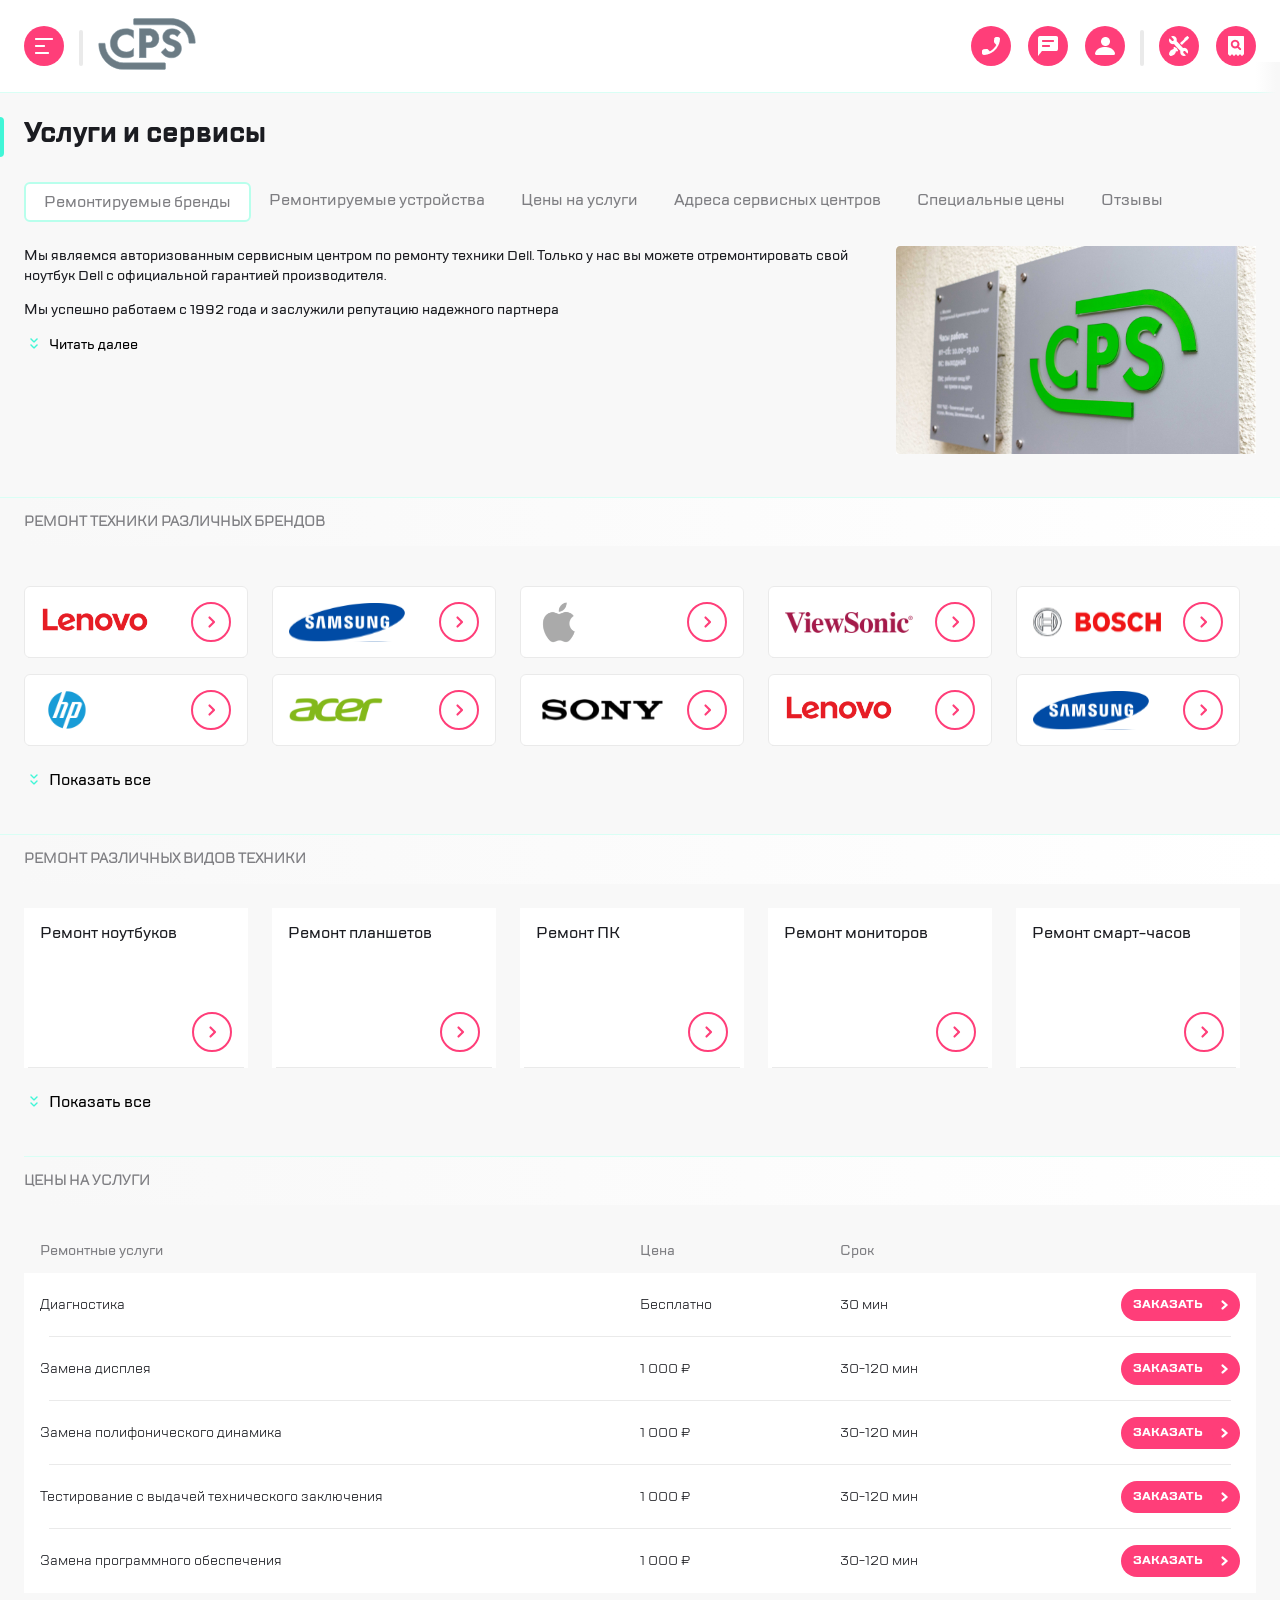
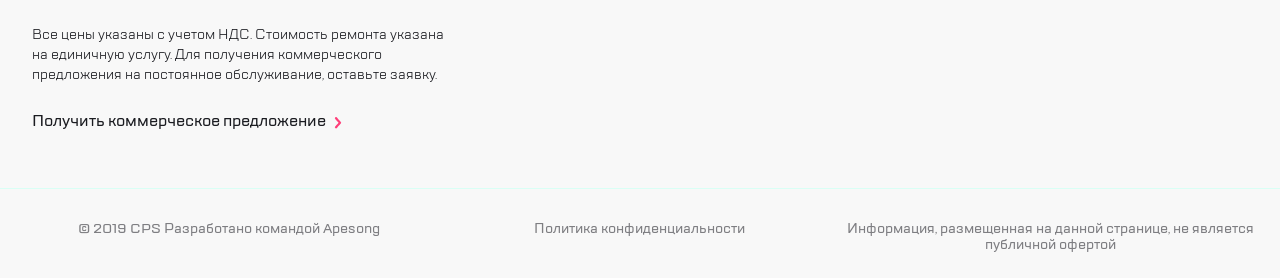
==== index.html @ 80b4864e "Add files via upload" ====
<!DOCTYPE html><html lang="ru"><head><meta charset="UTF-8"><meta http-equiv="X-UA-Compatible" content="IE=edge"><meta name="viewport" content="width=device-width,initial-scale=1"><title>Document</title><script defer="defer" src="./js/489.890ad4d333d0e3aa5c46.js"></script><script defer="defer" src="./js/main.42d9c11411fa519ab8d7.js"></script><link href="./css/main.f2236b8a2f0b3900a2f5.css" rel="stylesheet"></head><body class="body"><div class="body__container container"><div class="container__inner"><header class="body__header header"><div class="header__menu menu"><div class="menu__menu-logo"><div class="menu__menu-burger"><button class="menu__burger-btn burger-btn"></button></div><div class="menu__logo logo"><img class="logo__img" src="img/logo.8988ae4be0a7f98a8573.svg" alt="логотип"></div></div><div class="menu__menu-buttons menu-buttons"><div class="menu-buttons__list buttons-list"><button class="buttons-list__btn btn__call" type="button"><img src="img/icon_tel.ba70555e52604c4cbb44.png" alt="кнопка позвонить" class="buttons-list__img"></button> <button class="buttons-list__btn btn__message" type="button"><img src="img/icon_chat.4b0c157c2b128580822a.png" alt="кнопка написать" class="buttons-list__img"></button> <button class="buttons-list__btn" type="button"><img src="img/icon_profile.da5fbfb88e8b075bd3d4.png" alt="кнопка профиль" class="buttons-list__img"></button></div><ul class="menu-buttons__list-main buttons-list"><li class="buttons-list__item"><label class="buttons-list__wrapper"><span class="buttons-list__descr">Оставить заявку</span> <a class="buttons-list__btn buttons-list__bth-header" href="#"><img src="img/icon_repair.08526778bfa3e4a9abc9.png" alt="кнопка оставить заявку" class="buttons-list__img"></a></label></li><li class="buttons-list__item"><label class="buttons-list__wrapper"><span class="buttons-list__descr">Статус ремонта</span> <a class="buttons-list__btn buttons-list__bth-header" href="#"><img src="img/icon_search.8d843bf86243bfd59680.png" alt="кнопка статус ремонта" class="buttons-list__img"></a></label></li></ul></div></div><div class="header__title title"><h1 class="title__text">Услуги и сервисы</h1></div></header><nav class="body__nav nav"><ul class="nav__list"><li class="nav__list-item"><a class="nav__list-item-link" href="#">Ремонтируемые бренды</a></li><li class="nav__list-item"><a class="nav__list-item-link" href="#">Ремонтируемые устройства</a></li><li class="nav__list-item"><a class="nav__list-item-link" href="#">Цены на услуги</a></li><li class="nav__list-item"><a class="nav__list-item-link" href="#">Адреса сервисных центров</a></li><li class="nav__list-item"><a class="nav__list-item-link" href="#">Специальные цены</a></li><li class="nav__list-item"><a class="nav__list-item-link" href="#">Отзывы</a></li></ul></nav><main class="body__main main"><article class="main__article article"><div class="article__wrapper"><div class="article__inner-text"><p class="article__text">Мы являемся авторизованным сервисным центром по ремонту техники Dell. Только у нас вы можете отремонтировать свой ноутбук Dell с официальной гарантией производителя.</p><p class="article__text">Мы успешно работаем с 1992 года и заслужили репутацию надежного партнера <span class="article__text">, что подтверждает большое количество постоянных клиентов. Мы гордимся тем, что к нам обращаются по рекомендациям и, в свою очередь, советуют нас родным и близким.</span></p><p class="article__text article__text-desktop">Далеко-далеко за словесными, горами в стране гласных и согласных живут рыбные тексты. Однажды жизни залетают знаках одна она ты, страну собрал над моей путь текстами своего, даже речью предупреждал меня снова пояс!</p></div><button class="article__article-button article-button" href="#"><img class="article-button__icon" src="img/arrow.41dac45e38340811681a.png" alt="читать далее"> <span class="article-button__text">Читать далее</span></button></div><img class="article__img" src="img/bg.45e8981ec4e3c554f583.jpg" alt="Фото таблички на входе в компанию"></article><section class="main__link-brend link-brend"><h2 class="link-brend__header subheader">Ремонт техники различных брендов</h2><div class="link-brend__swiper-container swiper-container swiper-link"><div class="swiper-container__swiper-wrapper swiper-wrapper swiper-wrapper--hidden"><div class="swiper-wrapper__swiper-slide swiper-slide"><a href="#" class="swiper-slide__brend-link"><img src="img/lenovo.1e513a36e7cf99c71fdd.svg" alt="Леново" class="swiper-slide__brend-img"></a></div><div class="swiper-wrapper__swiper-slide swiper-slide"><a href="#" class="swiper-slide__brend-link"><img src="img/samsung.fea0b53c03720569a9ce.svg" alt="Самсунг" class="swiper-slide__brend-img"></a></div><div class="swiper-wrapper__swiper-slide swiper-slide"><a href="#" class="swiper-slide__brend-link"><img src="img/apple.29b62369ef8d5fa39cae.svg" alt="Эппл" class="swiper-slide__brend-img"></a></div><div class="swiper-wrapper__swiper-slide swiper-slide"><a href="#" class="swiper-slide__brend-link"><img src="img/viewsonic.41ed4086b78d347ac47b.svg" alt="Вьюсоник" class="swiper-slide__brend-img"></a></div><div class="swiper-wrapper__swiper-slide swiper-slide"><a href="#" class="swiper-slide__brend-link"><img src="img/bosh.5addb0eb95c9d51a94c1.svg" alt="бош" class="swiper-slide__brend-img"></a></div><div class="swiper-wrapper__swiper-slide swiper-slide"><a href="#" class="swiper-slide__brend-link"><img src="img/hp.113b7f84d3691fa81572.svg" alt="эйчпи" class="swiper-slide__brend-img"></a></div><div class="swiper-wrapper__swiper-slide swiper-slide"><a href="#" class="swiper-slide__brend-link"><img src="img/acer.11bfc296d185693bc12c.svg" alt="асэр" class="swiper-slide__brend-img"></a></div><div class="swiper-wrapper__swiper-slide swiper-slide"><a href="#" class="swiper-slide__brend-link"><img src="img/sony.0101c526fb19afd25339.svg" alt="сони" class="swiper-slide__brend-img"></a></div><div class="swiper-wrapper__swiper-slide swiper-slide"><a href="#" class="swiper-slide__brend-link"><img src="img/lenovo.1e513a36e7cf99c71fdd.svg" alt="Леново" class="swiper-slide__brend-img"></a></div><div class="swiper-wrapper__swiper-slide swiper-slide"><a href="#" class="swiper-slide__brend-link"><img src="img/samsung.fea0b53c03720569a9ce.svg" alt="самсунг" class="swiper-slide__brend-img"></a></div><div class="swiper-wrapper__swiper-slide swiper-slide"><a href="#" class="swiper-slide__brend-link"><img src="img/apple.29b62369ef8d5fa39cae.svg" alt="эппл" class="swiper-slide__brend-img"></a></div></div><div class="swiper-wrapper__swiper-pagination swiper-pagination"></div></div><div class="link-brend__button-show button-show"><button type="button" class="button-show__btn"><img src="img/arrow.22f5bb1c39eae9dce5c4.svg" alt="стрелочки" class="button-show__arrow"> <span class="button-show__text">Показать все</span></button></div></section><section class="main__link-service link-service"><h2 class="link-service__header subheader">Ремонт различных видов техники</h2><div class="link-service__swiper-container swiper-container swiper-link"><div class="swiper-container__swiper-wrapper swiper-wrapper swiper-wrapper--hidden"><div class="swiper-wrapper__swiper-slide swiper-slide"><a href="#" class="swiper-slide__link-service-slide">Ремонт ноутбуков</a></div><div class="swiper-wrapper__swiper-slide swiper-slide"><a href="#" class="swiper-slide__link-service-slide">Ремонт планшетов</a></div><div class="swiper-wrapper__swiper-slide swiper-slide"><a href="#" class="swiper-slide__link-service-slide">Ремонт ПК</a></div><div class="swiper-wrapper__swiper-slide swiper-slide"><a href="#" class="swiper-slide__link-service-slide">Ремонт мониторов</a></div><div class="swiper-wrapper__swiper-slide swiper-slide"><a href="#" class="swiper-slide__link-service-slide">Ремонт смарт-часов</a></div><div class="swiper-wrapper__swiper-slide swiper-slide"><a href="#" class="swiper-slide__link-service-slide">Ремонт телефонов</a></div><div class="swiper-wrapper__swiper-slide swiper-slide"><a href="#" class="swiper-slide__link-service-slide">Ремонт моноблоков</a></div></div><div class="swiper-wrapper__swiper-pagination swiper-pagination"></div><div class="link-service__button-show button-show"><button type="button" class="button-show__btn"><img src="img/arrow.22f5bb1c39eae9dce5c4.svg" alt="стрелочки" class="button-show__arrow"> <span class="button-show__text">Показать все</span></button></div></div></section><section class="main__price price"><h2 class="price__price-header subheader">цены на услуги</h2><div class="price__subheader-price subheader-price"><p class="subheader-price_text">Ремонтные услуги</p><p class="subheader-price_text">Цена</p><p class="subheader-price_text">Срок</p></div><div class="price__swiper-container swiper-container"><div class="swiper-container__swiper-wrapper swiper-wrapper swiper-wrapper-price"><div class="swiper-wrapper__swiper-slide swiper-slide swiper-slide__price-item"><div class="price-item__inner"><span class="price-item__subheader">Ремонтные услуги</span><p class="price-item__text">Диагностика</p></div><div class="price-item__inner"><span class="price-item__subheader">Цена</span><p class="price-item__text">Бесплатно</p></div><div class="price-item__inner"><div><span class="price-item__subheader">Срок</span><p class="price-item__text">30 мин</p></div><button class="price-item__btn" type="button">Заказать</button></div></div><div class="swiper-wrapper__swiper-slide swiper-slide swiper-slide__price-item"><div class="price-item__inner"><span class="price-item__subheader">Ремонтные услуги</span><p class="price-item__text">Замена дисплея</p></div><div class="price-item__inner"><span class="price-item__subheader">Цена</span><p class="price-item__text">1 000 ₽</p></div><div class="price-item__inner"><div><span class="price-item__subheader">Срок</span><p class="price-item__text">30-120 мин</p></div><button class="price-item__btn" type="button">Заказать</button></div></div><div class="swiper-wrapper__swiper-slide swiper-slide swiper-slide__price-item"><div class="price-item__inner"><span class="price-item__subheader">Ремонтные услуги</span><p class="price-item__text">Замена полифонического динамика</p></div><div class="price-item__inner"><span class="price-item__subheader">Цена</span><p class="price-item__text">1 000 ₽</p></div><div class="price-item__inner"><div><span class="price-item__subheader">Срок</span><p class="price-item__text">30-120 мин</p></div><button class="price-item__btn" type="button">Заказать</button></div></div><div class="swiper-wrapper__swiper-slide swiper-slide swiper-slide__price-item"><div class="price-item__inner"><span class="price-item__subheader">Ремонтные услуги</span><p class="price-item__text">Тестирование с выдачей технического заключения</p></div><div class="price-item__inner"><span class="price-item__subheader">Цена</span><p class="price-item__text">1 000 ₽</p></div><div class="price-item__inner"><div><span class="price-item__subheader">Срок</span><p class="price-item__text">30-120 мин</p></div><button class="price-item__btn" type="button">Заказать</button></div></div><div class="swiper-wrapper__swiper-slide swiper-slide swiper-slide__price-item"><div class="price-item__inner"><span class="price-item__subheader">Ремонтные услуги</span><p class="price-item__text">Замена программного обеспечения</p></div><div class="price-item__inner"><span class="price-item__subheader">Цена</span><p class="price-item__text">1 000 ₽</p></div><div class="price-item__inner"><div><span class="price-item__subheader">Срок</span><p class="price-item__text">30-120 мин</p></div><button class="price-item__btn" type="button">Заказать</button></div></div></div><div class="swiper-wrapper__swiper-pagination swiper-pagination"></div></div><p class="price__subtext">Все цены указаны с учетом НДС. Стоимость ремонта указана на единичную услугу. Для получения коммерческого предложения на постоянное обслуживание, оставьте заявку.</p><a href="#" class="price__link"><span class="price__link-text">Получить коммерческое предложение</span></a></section></main><footer class="body__footer footer"><p class="footer__text">© 2019 CPS Разработано командой Apesong</p><a href="" class="footer__link">Политика конфиденциальности</a><p class="footer__text">Информация, размещенная на данной странице, не является публичной офертой</p></footer></div><article class="body__left-menu left-menu"><div class="left-menu__container"><header class="left-menu__header"><button class="left-menu__button-close button-close" type="button"></button> <a class="left-menu__logo logo" href="#"><img class="logo__img" src="img/logo.8988ae4be0a7f98a8573.svg" alt="логотип"> </a><button class="left-menu__button-search button-search" type="button"></button></header><ul class="left-menu__left-nav-list left-nav-list"><li class="left-nav-list__item"><a class="left-nav-list__link" href="#">Ремонт техники</a></li><li class="left-nav-list__item"><a class="left-nav-list__link" href="#">Услуги и сервисы</a></li><li class="left-nav-list__item"><a class="left-nav-list__link" href="#">Корпоративным клиентам</a></li><li class="left-nav-list__item"><a class="left-nav-list__link" href="#">Продавцам техники</a></li><li class="left-nav-list__item"><a class="left-nav-list__link" href="#">Партнерам</a></li><li class="left-nav-list__item"><a class="left-nav-list__link" href="#">Производителям</a></li><li class="left-nav-list__item"><a class="left-nav-list__link" href="#">Наши сервисные центры</a></li><li class="left-nav-list__item"><a class="left-nav-list__link" href="#">Контакты</a></li></ul><footer class="left-menu__footer left-menu-footer"><div class="left-menu-footer__contacts contacts"><div class="contacts__buttons-list buttons-list"><button class="buttons-list__btn buttons-list__btn-left-menu btn__call" type="button"><img src="img/icon_tel.ba70555e52604c4cbb44.png" alt="кнопка позвонить" class="buttons-list__img"></button> <button class="buttons-list__btn buttons-list__btn-left-menu btn__message" type="button"><img src="img/icon_chat.4b0c157c2b128580822a.png" alt="кнопка написать" class="buttons-list__img"></button> <button class="buttons-list__btn buttons-list__btn-left-menu" href="#"><img src="img/icon_profile.da5fbfb88e8b075bd3d4.png" alt="кнопка профиль" class="buttons-list__img"></button></div><a class="contacts__mail" href="mailto:mail@cps.com">mail@cps.com</a> <a class="contacts__tel" href="tel:88008908900">8 800 890 8900</a></div><ul class="left-menu-footer__lang-list lang-list"><li class="lang-list__item"><a class="lang-list__link lang-list__link--active" href="#">ru</a></li><li class="lang-list__item"><a class="lang-list__link" href="#">en</a></li><li class="lang-list__item"><a class="lang-list__link" href="#">ch</a></li></ul></footer></div></article><article class="body__feedback feedback feedback__message"><button class="feedback__button-close button-close"></button><form class="feedback__feedback-form feedback-form"><h1 class="feedback__header">Обратная связь</h1><input type="text" class="feedback-form__input" placeholder="Имя" required> <input type="tel" class="feedback-form__input" placeholder="Телефон" required> <input type="mail" class="feedback-form__input" placeholder="Электронная почта" required> <textarea class="feedback-form__input input__textarea" placeholder="Сообщение" rows="5" required></textarea><p class="feedback__text">Нажимая “отправить”, вы даете согласие на <a class="feedback__text-link">обработку персональных данных</a> и соглашаетесь с нашей <a class="feedback__text-link">политикой конфиденциальности</a></p><button class="feedback__button" type="submit">отправить</button></form></article><article class="body__feedback feedback feedback__call"><button class="feedback__button-close button-close"></button><form action="" class="feedback__feedback-form feedback-form"><h1 class="feedback__header">Заказать звонок</h1><input type="tel" class="feedback-form__input" placeholder="Телефон" required><p class="feedback__text">Нажимая “отправить”, вы даете согласие на <a class="feedback__text-link">обработку персональных данных</a> и соглашаетесь с нашей <a class="feedback__text-link">политикой конфиденциальности</a></p><button class="feedback__button" type="submit">отправить</button></form></article><div class="body__overlay"></div><script src="5594ebed50c9e7ebc647.js"></script></div></body></html>
---- css/main.f2236b8a2f0b3900a2f5.css ----
/*! normalize.css v8.0.1 | MIT License | github.com/necolas/normalize.css */html{-webkit-text-size-adjust:100%;line-height:1.15}body{margin:0}main{display:block}h1{font-size:2em;margin:.67em 0}hr{box-sizing:content-box;height:0;overflow:visible}pre{font-family:monospace,monospace;font-size:1em}a{background-color:transparent}abbr[title]{border-bottom:none;text-decoration:underline;text-decoration:underline dotted}b,strong{font-weight:bolder}code,kbd,samp{font-family:monospace,monospace;font-size:1em}small{font-size:80%}sub,sup{font-size:75%;line-height:0;position:relative;vertical-align:baseline}sub{bottom:-.25em}sup{top:-.5em}img{border-style:none}button,input,optgroup,select,textarea{font-family:inherit;font-size:100%;line-height:1.15;margin:0}button,input{overflow:visible}button,select{text-transform:none}[type=button],[type=reset],[type=submit],button{-webkit-appearance:button}[type=button]::-moz-focus-inner,[type=reset]::-moz-focus-inner,[type=submit]::-moz-focus-inner,button::-moz-focus-inner{border-style:none;padding:0}[type=button]:-moz-focusring,[type=reset]:-moz-focusring,[type=submit]:-moz-focusring,button:-moz-focusring{outline:1px dotted ButtonText}fieldset{padding:.35em .75em .625em}legend{box-sizing:border-box;color:inherit;display:table;max-width:100%;padding:0;white-space:normal}progress{vertical-align:baseline}textarea{overflow:auto}[type=checkbox],[type=radio]{box-sizing:border-box;padding:0}[type=number]::-webkit-inner-spin-button,[type=number]::-webkit-outer-spin-button{height:auto}[type=search]{-webkit-appearance:textfield;outline-offset:-2px}[type=search]::-webkit-search-decoration{-webkit-appearance:none}::-webkit-file-upload-button{-webkit-appearance:button;font:inherit}details{display:block}summary{display:list-item}[hidden],template{display:none}@font-face{font-family:TT Lakes Regular;font-style:normal;font-weight:400;src:local("TT Lakes Regular");src:url(../fonts/TTLakes-Regular.c794c866fb368b7f82aa.eot);src:url(../fonts/TTLakes-Regular.c794c866fb368b7f82aa.eot?#iefix) format("embedded-opentype"),url(../fonts/TTLakes-Regular.ecf08c49b0b1d4d71f5b.woff) format("woff"),url(../fonts/TTLakes-Regular.a0bf8bd54132d614be5d.ttf) format("truetype")}@font-face{font-family:TT Lakes Medium;font-style:normal;font-weight:400;src:local("TT Lakes Medium");src:url(../fonts/TTLakes-Medium.018ab39c10b6a4a7146a.eot);src:url(../fonts/TTLakes-Medium.018ab39c10b6a4a7146a.eot?#iefix) format("embedded-opentype"),url(../fonts/TTLakes-Medium.fe25154d26f37feaf90c.woff) format("woff"),url(../fonts/TTLakes-Medium.1db5f8df31efefe6bea1.ttf) format("truetype")}@font-face{font-family:TT Lakes Bold;font-style:normal;font-weight:400;src:local("TT Lakes Bold");src:url(../fonts/TTLakes-Bold.c241ebcfcbd5a82503ea.eot);src:url(../fonts/TTLakes-Bold.c241ebcfcbd5a82503ea.eot?#iefix) format("embedded-opentype"),url(../fonts/TTLakes-Bold.5fe27ad211f7b79014fc.woff) format("woff"),url(../fonts/TTLakes-Bold.8747246cd48097156cbb.ttf) format("truetype")}li,ul{margin:0;padding:0}.body{color:#1b1c21;font-family:TT Lakes Medium,sans-serif;position:relative}@media (min-width:1440px){.body__container{display:flex;flex-direction:row-reverse;margin:0 auto;max-width:1440px;position:relative}}.body__left-menu{height:100vh;position:fixed;top:0;transition:all .4s linear}@media (max-width:767.98px){.body__left-menu{left:-100%;width:100vw;z-index:99}}@media (min-width:768px) and (max-width:1439.98px){.body__left-menu{box-shadow:-2px 0 4px rgba(69,79,126,.02),16px 0 52px rgba(14,24,80,.2);left:-100%;width:320px;z-index:5}}@media (min-width:1440px){.body__left-menu{left:0;position:sticky;width:306px}}.body__feedback{display:block;height:100vh;position:fixed;right:-100%;top:0;z-index:99}@media (max-width:767.98px){.body__feedback{overflow-y:auto;transition:all .4s linear;width:100vw}}@media (min-width:768px){.body__feedback{box-shadow:16px 0 52px rgba(14,24,80,.2),-2px 0 4px rgba(69,79,126,.02);transition:all .4s linear;width:440px}}.body__overlay{background-color:#fff;bottom:0;left:0;opacity:0;position:absolute;right:0;top:0;transition:all .4s linear;z-index:-3}.body__overlay--show{opacity:.96;z-index:4}.container__inner{background-color:#f8f8f8}@media (min-width:1440px){.container__inner{max-width:1120px}}@media (max-width:767.98px){.header{padding-bottom:24px}}@media (min-width:768px) and (max-width:1439.98px){.header{padding-bottom:32px}}@media (min-width:1440px){.header{align-items:center;display:flex;flex-direction:row-reverse;justify-content:space-between;padding:42px 30px 8px 34px}}.header__menu{align-items:center;display:flex;justify-content:space-between}@media (max-width:767.98px){.header__menu{border-bottom:1px solid #d9fff5;margin-bottom:24px;padding:16px 18px}}@media (min-width:768px) and (max-width:1439.98px){.header__menu{border-bottom:1px solid #d9fff5;margin-bottom:24px;padding:18px 24px}}@media (max-width:767.98px){.header__title{padding-left:16px}}@media (min-width:768px) and (max-width:1439.98px){.header__title{padding-left:24px}}@media (max-width:767.98px){.menu{background-color:#fff}}@media (min-width:768px) and (max-width:1439.98px){.menu{background-color:#fff}}.menu__menu-logo{display:flex;justify-content:space-between}@media (min-width:1440px){.menu__menu-logo{display:none}}.menu__menu-burger{align-items:center;display:flex}@media (min-width:768px) and (max-width:1439.98px){.menu__menu-burger{position:relative}}.menu__burger-btn{background:#ff3e79 no-repeat 50%;background-image:url(../img/icon_list.954cb53e280b65bea91c.png);border:none;border-radius:50%;cursor:pointer;height:40px;margin-right:17px;width:40px}@media (min-width:768px) and (max-width:1439.98px){.menu__burger-btn:after{border:2px solid #eaeaea;border-radius:2px;content:"";height:32px;position:absolute;right:-2px;top:calc(50% - 16px)}}@media (min-width:1440px){.menu__burger-btn{display:none}}.menu__menu-buttons{display:flex}@media (min-width:768px) and (max-width:1439.98px){.logo__img{margin-left:17px}}.menu-buttons__list{display:none;list-style:none;margin-right:17px}@media (min-width:768px) and (max-width:1439.98px){.menu-buttons__list{display:flex;justify-content:space-between}}.menu-buttons__list-main{display:flex;justify-content:space-between;list-style:none;position:relative}.menu-buttons__list-main:before{background-color:#eaeaea;border:2px solid #eaeaea;border-radius:2px;content:"";height:32px;left:-2px;position:absolute;top:calc(50% - 16px)}@media (min-width:1440px){.menu-buttons__list-main:before{display:none}.buttons-list__wrapper{align-items:center;display:flex}}.buttons-list__descr{display:none}@media (min-width:1440px){.buttons-list__descr{display:block;font-size:1rem;margin-left:32px}}.buttons-list__btn{background:#ff3e79 no-repeat 50%;border:none;border-radius:50%;display:flex;height:40px;margin-left:17px;width:40px}@media (min-width:1440px){.buttons-list__btn-header{margin-left:8px}}.buttons-list__img{margin:auto}.title__text{font-family:TT Lakes Bold,sans-serif;font-size:1.75rem;margin:0;position:relative}.title__text:after{content:url(../img/highlight.4851b25300e01f538577.svg);position:absolute}@media (max-width:767.98px){.title__text:after{left:-16px}}@media (min-width:768px) and (max-width:1439.98px){.title__text:after{left:-24px}}@media (min-width:1440px){.title__text:after{left:-34px}}.nav{overflow-x:hiddeh}.nav:after{background-image:linear-gradient(270deg,#f8f8f8 16.84%,hsla(0,0%,97%,0));content:"";height:40px;position:absolute;right:0;width:24px;z-index:99}@media (max-width:767.98px){.nav:after{top:173px}}@media (min-width:768px) and (max-width:1439.98px){.nav:after{top:185px}}@media (min-width:1440px){.nav:after{display:none}}.nav__list{-ms-overflow-style:none;display:flex;height:100%;list-style:none;margin-bottom:24px;overflow-x:scroll;scrollbar-width:none;width:100%}.nav__list::-webkit-scrollbar{display:none}@media (max-width:767.98px){.nav__list{padding-left:16px}}@media (min-width:768px) and (max-width:1439.98px){.nav__list{padding-left:24px}}@media (min-width:1440px){.nav__list{flex-wrap:wrap;overflow:hidden;padding:0 32px}}.nav__list-item{padding:9px 18px}.nav__list-item--active{background-color:#fff;border:2px solid #b8ffec;border-radius:6px}.nav__list-item-link{color:#7e7e82;display:inline-block;font-size:1rem;text-decoration:none;white-space:nowrap}.subheader{background-color:#fff;background-image:linear-gradient(270deg,#fff,#f8f8f8 98.61%);border-top:1px solid #d9fff5;color:#7e7e82;font-family:TT Lakes Regular,sans-serif;font-size:.875rem;text-transform:uppercase}@media (max-width:767.98px){.subheader{margin-bottom:16px;padding:16px 16px 16px 0}}@media (min-width:768px) and (max-width:1439.98px){.subheader{margin-bottom:24px;padding:16px 24px}}@media (min-width:1440px){.subheader{margin-bottom:24px;padding:16px 32px}}.button-show__btn{background-color:inherit;border:none;cursor:pointer}.button-show__arrow{margin-right:8px}.button-show__text{font-size:1rem}.button-show__close{transform:scaleY(-1);transition:all .4s linear}.button-close{animation:button-color 2s linear infinite both;animation-play-state:paused;background:#ff3e79 no-repeat 50%;background-image:url(../img/icon-close.3a487b4320d77602bb2a.svg);border:none;border-radius:50%;cursor:pointer;height:40px;width:40px}.button-close:active,.button-close:hover{animation-play-state:running}.swiper-container{overflow-x:clip;position:relative}@media (min-width:768px){.swiper-container__swiper-wrapper{display:flex;flex-wrap:wrap}}@media (min-width:768px) and (max-width:1439.98px){.swiper-container__swiper-wrapper{gap:16px 24px}}@media (min-width:1440px){.swiper-container__swiper-wrapper{gap:16px 32px}}@media (max-width:767.98px){.swiper-slide{max-width:240px}}@media (min-width:768px) and (max-width:1439.98px){.swiper-slide{max-width:224px}}@media (min-width:1440px){.swiper-slide{max-width:240px}}.swiper-container>.swiper-pagination{margin-top:16px;position:static}.swiper-container>.swiper-pagination>.swiper-pagination-bullet{background-color:#ddd;height:12px;opacity:1;width:12px}.swiper-container>.swiper-pagination>.swiper-pagination-bullet-active{background-color:#b5b6bc}@media (min-width:768px){.swiper-wrapper--hidden{max-height:160px;overflow-y:hidden}}@keyframes button-color{33%{background-color:radial-gradient(circle #ff3e79 #41f6d7)}66%{background-color:#41f6d7}to{background-color:radial-gradient(circle #41f6d7 #ff3e79)}}@media (min-width:768px){.article{display:flex;justify-content:space-between}}@media (min-width:768px) and (max-width:1439.98px){.article{padding:0 24px 32px}}@media (min-width:1440px){.article{padding:0 32px 51px}}@media (max-width:767.98px){.article__wrapper{padding:0 16px}}.article__inner-text{overflow-y:auto}.article__text{font-size:.875rem;line-height:1.43em}.article__text:first-child{margin-top:0}.article__text--hidden{display:none}@media (max-width:767.98px){.article__img{margin-bottom:24px;width:100%}}@media (min-width:768px) and (max-width:1439.98px){.article__img{margin-left:48px;max-height:208px;max-width:360px}}@media (min-width:1440px){.article__img{margin-left:36px;max-height:385px;max-width:530px}}.article__article-button{background-color:inherit;border:none;cursor:pointer;margin-bottom:16px}.article-button__icon{margin-right:8px}.article-button__text{font-size:.875rem}.link-brend{position:relative}@media (max-width:767.98px){.link-brend{padding-left:16px}}@media (min-width:768px) and (max-width:1439.98px){.link-brend{padding-bottom:32px}}@media (min-width:1440px){.link-brend{padding-bottom:50px}}.link-brend:after{background-image:linear-gradient(270deg,#f8f8f8 16.84%,hsla(0,0%,97%,0));content:"";height:81px;position:absolute;right:0;top:75px;width:24px;z-index:99}@media (min-width:768px) and (max-width:1439.98px){.link-brend__swiper-container{padding:16px 24px 0;z-index:0}}@media (min-width:1440px){.link-brend__swiper-container{padding:16px 32px 0}}@media (max-width:767.98px){.link-brend__button-show{display:none}}@media (min-width:768px){.link-brend__button-show{margin-top:24px}}@media (min-width:768px) and (max-width:1439.98px){.link-brend__button-show{margin-left:24px}}@media (min-width:1440px){.link-brend__button-show{margin-left:32px}}.swiper-slide__brend-link{background:url(../img/arrow_link.e31ada0fec41679bf985.svg) no-repeat center right 16px,#fff;border:1px solid #eaeaea;border-radius:6px;box-sizing:border-box;display:flex;height:72px;padding:0 16px;width:240px}@media (min-width:768px) and (max-width:1439.98px){.swiper-slide__brend-link{width:224px}}.swiper-slide__brend-img{display:block;margin-bottom:auto;margin-top:auto}@media (max-width:767.98px){.link-service{padding-bottom:4px;padding-left:16px;position:relative}}@media (min-width:768px){.link-service{flex-wrap:wrap;gap:16px 24pxs}}@media (min-width:768px) and (max-width:1439.98px){.link-service{padding-bottom:32px}}@media (min-width:1440px){.link-service{padding-bottom:50px}}.link-service:after{background-image:linear-gradient(270deg,#f8f8f8 16.84%,hsla(0,0%,97%,0));content:"";height:166px;position:absolute;right:0;top:62px;width:24px;z-index:99}.link-service__swiper-container{z-index:0}@media (min-width:768px) and (max-width:1439.98px){.link-service__swiper-container{padding-left:24px}}@media (min-width:1440px){.link-service__swiper-container{padding-left:32px}}.link-service__swiper-link{display:flex}@media (max-width:767.98px){.link-service__button-show{display:none}}@media (min-width:768px){.link-service__button-show{margin-top:24px}}.swiper-slide__link-service-slide{background:#fff url(../img/arrow_link.e31ada0fec41679bf985.svg) bottom 16px right 16px no-repeat;box-sizing:border-box;color:#1b1c21;display:block;font-family:TT Lakes Medium,sans-serif;font-size:1rem;height:160px;padding:16px;text-decoration:none;width:240px}@media (min-width:768px) and (max-width:1439.98px){.swiper-slide__link-service-slide{width:224px}}.price{position:relative}@media (max-width:767.98px){.price{padding-bottom:40px;padding-left:8px}}@media (min-width:768px) and (max-width:1439.98px){.price{padding-bottom:47px;padding-left:24px}}@media (min-width:1440px){.price{padding-bottom:50px;padding-left:32px}}.price__swiper-container{z-index:0}@media (min-width:768px) and (max-width:1439.98px){.price__swiper-container{border-radius:6px;padding-right:24px}}@media (min-width:1440px){.price__swiper-container{border-radius:6px;padding-right:32px}}@media (max-width:767.98px){.price__subheader-price{display:none}}@media (min-width:768px){.price__subheader-price{color:#7e7e82;display:grid;font-size:.875rem;grid-template-columns:3fr 1fr 2fr;margin-right:24px}}@media (min-width:768px) and (max-width:1439.98px){.price__subheader-price{padding-left:16px;padding-right:16px}}@media (min-width:1440px){.price__subheader-price{padding-left:24px;padding-right:32px}}@media (max-width:767.98px){.price:after{background-image:linear-gradient(270deg,#f8f8f8 16.84%,hsla(0,0%,97%,0));content:"";height:200px;position:absolute;right:0;top:65px;width:24px;z-index:99}}.price__subtext{color:#1b1c21;font-family:TT Lakes Regular,sans-serif;font-size:.875rem;line-height:1.43em;margin:0;padding:16px 16px 16px 8px}@media (min-width:768px){.price__subtext{max-width:421px}}.price__link{color:#1b1c21;display:inline-block;font-size:1rem;line-height:1.5em;padding:8px;text-decoration:none;transition:all .4s linear}.price__link-text{position:relative}.price__link-text:after{content:url(../img/more.e68c90ad8795856f3f38.png);position:absolute;width:24px}.price__link:focus,.price__link:hover{color:#ff3e79;font-size:110%;transform:translate(7px);transform-origin:left center;transition:all .5s ease-in}@media (max-width:767.98px){.price>.subheader{margin-left:8px}}@media (min-width:768px){.price>.subheader{padding-left:0}}.swiper-slide.swiper-slide__price-item{background-color:#fff;display:flex;position:relative}@media (max-width:767.98px){.swiper-slide.swiper-slide__price-item{box-sizing:border-box;flex-direction:column;justify-content:space-around;max-width:260px;min-height:200px;padding:16px}}@media (min-width:768px){.swiper-slide.swiper-slide__price-item{box-sizing:border-box;display:grid;grid-template-columns:3fr 1fr 2fr;max-width:100%}}@media (min-width:768px) and (max-width:1439.98px){.swiper-slide.swiper-slide__price-item{padding:10px 16px}}@media (min-width:1440px){.swiper-slide.swiper-slide__price-item{padding:17px 24px}}.swiper-slide:not(:last-of-type):after{border-bottom:1px solid #eaeaea;bottom:0;content:"";left:2%;position:absolute;width:96%}@media (min-width:768px){.swiper-wrapper-price{border-radius:6px;flex-direction:column;row-gap:0}}.price-item__inner{box-sizing:border-box;font-family:TT Lakes Regular,sans-serif;font-size:.875rem}.price-item__inner:last-of-type{display:flex}@media (min-width:768px){.price-item__inner:last-of-type{align-items:center;display:grid;grid-template-columns:1fr 1fr;justify-items:start}}@media (max-width:767.98px){.price-item__inner:last-of-type .price-item__text{margin-bottom:0}}.price-item__btn{background:#ff3e79 url(../img/arrow_order.46f0b67f20b42fe34d47.png) no-repeat right 4px center;background-size:24px;border:none;border-radius:16px;color:#fff;cursor:pointer;font-family:TT Lakes Bold,sans-serif;font-size:12px;height:32px;margin-left:auto;padding:0 12px;text-align:left;text-transform:uppercase;transition:all .4s linear;width:119px}.price-item__btn:focus,.price-item__btn:hover{background-color:#41f6d7;transform:scale(1.1)}.price-item__subheader{color:#7e7e82}@media (min-width:768px){.price-item__subheader{display:none}}.price-item__text{color:#1b1c21}@media (max-width:767.98px){.price-item__text{margin-top:0}}.footer{border-top:1px solid #d9fff5;color:#7e7e82;font-size:.875rem;text-align:center}@media (max-width:767.98px){.footer{display:flex;flex-direction:column;justify-content:space-between;padding:16px 16px 19px}}@media (min-width:768px){.footer{display:grid;grid-template-columns:repeat(3,1fr)}}@media (min-width:768px) and (max-width:1439.98px){.footer{padding:32px 24px 25px}}@media (min-width:1440px){.footer{padding:32px 32px 21px}}@media (min-width:768px){.footer__text{margin:0}}.footer__link{color:inherit;text-decoration:none;transition:all .4s linear}.footer__link:focus,.footer__link:hover{color:#ff3e79;font-size:1.04rem}.feedback{background-color:#fff;box-sizing:border-box;z-index:99}@media (max-width:767.98px){.feedback{padding:24px 16px}}@media (min-width:768px){.feedback{border-left:1px solid #d9fff5;padding:40px 32px}}@media (max-width:767.98px){.feedback__button-close{margin-bottom:40px}}@media (min-width:768px){.feedback__button-close{left:-65px;position:absolute;top:32px}}.feedback__header{color:#1b1c21;font-family:TT Lakes Bold,sans-serif;font-size:1.5rem;margin-bottom:24px;margin-top:0;position:relative}.feedback__header:before{content:url(../img/highlight.4851b25300e01f538577.svg);position:absolute;top:-5px}@media (max-width:767.98px){.feedback__header:before{left:-16px}}@media (min-width:768px){.feedback__header:before{left:-32px}}.feedback__text{font-size:.875rem;margin-top:0}.feedback__text-link{color:#ff3e79;text-decoration:none}.feedback__button{background:#ff3e79 url(../img/arrow_order.46f0b67f20b42fe34d47.png) no-repeat right 4px center;background-size:24px;border:none;border-radius:16px;color:#fff;display:block;font-family:TT Lakes Bold,sans-serif;font-size:12px;height:32px;margin-left:auto;padding:0 12px;text-align:left;text-transform:uppercase;width:119px}.feedback__button:active,.feedback__button:hover{background-color:#41f6d7;transform:scale(1.1)}.feedback-form__input{border:1px solid #eaeaea;border-radius:8px;box-sizing:border-box;margin-bottom:16px;padding:12px 16px;width:100%}.feedback-form__input ::placeholder{color:#b5b6bc;font-size:1rem}.input__textarea{overflow-y:auto;resize:none}.feedback__call--show,.feedback__message--show{right:0}.left-menu--show{left:0}.left-menu__container{background-color:#fff;display:flex;flex-direction:column;height:100%;overflow-y:auto;padding:0 24px 32px;position:relative}.left-menu__header{align-items:center;display:flex;padding:18px 0;position:relative}.left-menu__button-close{margin-right:17px}@media (min-width:1440px){.left-menu__button-close{display:none}}.left-menu__button-search{animation:button-color 2s linear infinite both;animation-play-state:paused;background:#ff3e79 no-repeat 50%;background-image:url(../img/icon_search.5970437af5163ce27f8c.svg);border:none;border-radius:50%;cursor:pointer;height:40px;margin-left:auto;width:40px}.left-menu__button-search:active,.left-menu__button-search:hover{animation-play-state:running}.left-menu__left-nav-list{margin-bottom:32px}.left-menu__footer{margin-top:auto;padding-bottom:30px}.left-nav-list{font-size:1rem;list-style:none}.left-nav-list__item{margin-bottom:24px}.left-nav-list__link.left-nav-list__link--active{color:#7e7e82;position:relative}.left-nav-list__link.left-nav-list__link--active:before{border-left:3px solid #41f6d7;border-radius:0 10px 10px 0;content:"";height:32px;left:-24px;position:absolute;top:0;width:0}.left-nav-list__link{color:#1b1c21;display:block;font-family:TT Lakes Medium,sans-serif;padding:8px 0;text-decoration:none;transition:all .4s linear}.left-menu-footer__contacts{margin-bottom:40px}.left-menu-footer__lang-list{display:flex}.contacts__buttons-list{display:flex;list-style:none;margin-bottom:16px}.contacts__mail,.contacts__tel{color:#1b1c21;display:block;text-decoration:none}.contacts__mail:active,.contacts__mail:hover,.contacts__tel:active,.contacts__tel:hover{color:#ff3e79;transition:all .4s linear}.contacts__mail{font-family:TT Lakes Medium,sans-serif;font-size:1rem;margin-bottom:12px}.contacts__tel{font-family:TT Lakes Bold,sans-serif;font-size:1.5rem}.buttons-list__btn{cursor:pointer;transition:all .4s linear}.buttons-list__btn:active,.buttons-list__btn:hover{background-color:#41f6d7;transform:scale(1.1)}.buttons-list__btn-left-menu{margin-left:0;margin-right:16px}.lang-list__item{list-style:none}.lang-list__link{color:#1b1c21;display:block;font-family:TT Lakes Medium,sans-serif;font-size:1rem;margin-right:7px;text-decoration:none;text-transform:uppercase}.lang-list__link.lang-list__link--active{color:#7e7e82}@font-face{font-family:swiper-icons;font-style:normal;font-weight:400;src:url("data:application/font-woff;charset=utf-8;base64, [base64]//wADZ2x5ZgAAAywAAADMAAAD2MHtryVoZWFkAAABbAAAADAAAAA2E2+eoWhoZWEAAAGcAAAAHwAAACQC9gDzaG10eAAAAigAAAAZAAAArgJkABFsb2NhAAAC0AAAAFoAAABaFQAUGG1heHAAAAG8AAAAHwAAACAAcABAbmFtZQAAA/gAAAE5AAACXvFdBwlwb3N0AAAFNAAAAGIAAACE5s74hXjaY2BkYGAAYpf5Hu/j+W2+MnAzMYDAzaX6QjD6/4//Bxj5GA8AuRwMYGkAPywL13jaY2BkYGA88P8Agx4j+/8fQDYfA1AEBWgDAIB2BOoAeNpjYGRgYNBh4GdgYgABEMnIABJzYNADCQAACWgAsQB42mNgYfzCOIGBlYGB0YcxjYGBwR1Kf2WQZGhhYGBiYGVmgAFGBiQQkOaawtDAoMBQxXjg/wEGPcYDDA4wNUA2CCgwsAAAO4EL6gAAeNpj2M0gyAACqxgGNWBkZ2D4/wMA+xkDdgAAAHjaY2BgYGaAYBkGRgYQiAHyGMF8FgYHIM3DwMHABGQrMOgyWDLEM1T9/w8UBfEMgLzE////P/5//f/V/xv+r4eaAAeMbAxwIUYmIMHEgKYAYjUcsDAwsLKxc3BycfPw8jEQA/[base64]/uznmfPFBNODM2K7MTQ45YEAZqGP81AmGGcF3iPqOop0r1SPTaTbVkfUe4HXj97wYE+yNwWYxwWu4v1ugWHgo3S1XdZEVqWM7ET0cfnLGxWfkgR42o2PvWrDMBSFj/IHLaF0zKjRgdiVMwScNRAoWUoH78Y2icB/yIY09An6AH2Bdu/UB+yxopYshQiEvnvu0dURgDt8QeC8PDw7Fpji3fEA4z/PEJ6YOB5hKh4dj3EvXhxPqH/SKUY3rJ7srZ4FZnh1PMAtPhwP6fl2PMJMPDgeQ4rY8YT6Gzao0eAEA409DuggmTnFnOcSCiEiLMgxCiTI6Cq5DZUd3Qmp10vO0LaLTd2cjN4fOumlc7lUYbSQcZFkutRG7g6JKZKy0RmdLY680CDnEJ+UMkpFFe1RN7nxdVpXrC4aTtnaurOnYercZg2YVmLN/d/gczfEimrE/fs/bOuq29Zmn8tloORaXgZgGa78yO9/cnXm2BpaGvq25Dv9S4E9+5SIc9PqupJKhYFSSl47+Qcr1mYNAAAAeNptw0cKwkAAAMDZJA8Q7OUJvkLsPfZ6zFVERPy8qHh2YER+3i/BP83vIBLLySsoKimrqKqpa2hp6+jq6RsYGhmbmJqZSy0sraxtbO3sHRydnEMU4uR6yx7JJXveP7WrDycAAAAAAAH//wACeNpjYGRgYOABYhkgZgJCZgZNBkYGLQZtIJsFLMYAAAw3ALgAeNolizEKgDAQBCchRbC2sFER0YD6qVQiBCv/H9ezGI6Z5XBAw8CBK/m5iQQVauVbXLnOrMZv2oLdKFa8Pjuru2hJzGabmOSLzNMzvutpB3N42mNgZGBg4GKQYzBhYMxJLMlj4GBgAYow/P/PAJJhLM6sSoWKfWCAAwDAjgbRAAB42mNgYGBkAIIbCZo5IPrmUn0hGA0AO8EFTQAA")}:root{--swiper-theme-color:#007aff}.swiper{list-style:none;margin-left:auto;margin-right:auto;overflow:hidden;padding:0;position:relative;z-index:1}.swiper-vertical>.swiper-wrapper{flex-direction:column}.swiper-wrapper{box-sizing:content-box;display:flex;height:100%;position:relative;transition-property:transform;width:100%;z-index:1}.swiper-android .swiper-slide,.swiper-wrapper{transform:translateZ(0)}.swiper-pointer-events{touch-action:pan-y}.swiper-pointer-events.swiper-vertical{touch-action:pan-x}.swiper-slide{flex-shrink:0;height:100%;position:relative;transition-property:transform;width:100%}.swiper-slide-invisible-blank{visibility:hidden}.swiper-autoheight,.swiper-autoheight .swiper-slide{height:auto}.swiper-autoheight .swiper-wrapper{align-items:flex-start;transition-property:transform,height}.swiper-backface-hidden .swiper-slide{-webkit-backface-visibility:hidden;backface-visibility:hidden;transform:translateZ(0)}.swiper-3d,.swiper-3d.swiper-css-mode .swiper-wrapper{perspective:1200px}.swiper-3d .swiper-cube-shadow,.swiper-3d .swiper-slide,.swiper-3d .swiper-slide-shadow,.swiper-3d .swiper-slide-shadow-bottom,.swiper-3d .swiper-slide-shadow-left,.swiper-3d .swiper-slide-shadow-right,.swiper-3d .swiper-slide-shadow-top,.swiper-3d .swiper-wrapper{transform-style:preserve-3d}.swiper-3d .swiper-slide-shadow,.swiper-3d .swiper-slide-shadow-bottom,.swiper-3d .swiper-slide-shadow-left,.swiper-3d .swiper-slide-shadow-right,.swiper-3d .swiper-slide-shadow-top{height:100%;left:0;pointer-events:none;position:absolute;top:0;width:100%;z-index:10}.swiper-3d .swiper-slide-shadow{background:rgba(0,0,0,.15)}.swiper-3d .swiper-slide-shadow-left{background-image:linear-gradient(270deg,rgba(0,0,0,.5),transparent)}.swiper-3d .swiper-slide-shadow-right{background-image:linear-gradient(90deg,rgba(0,0,0,.5),transparent)}.swiper-3d .swiper-slide-shadow-top{background-image:linear-gradient(0deg,rgba(0,0,0,.5),transparent)}.swiper-3d .swiper-slide-shadow-bottom{background-image:linear-gradient(180deg,rgba(0,0,0,.5),transparent)}.swiper-css-mode>.swiper-wrapper{-ms-overflow-style:none;overflow:auto;scrollbar-width:none}.swiper-css-mode>.swiper-wrapper::-webkit-scrollbar{display:none}.swiper-css-mode>.swiper-wrapper>.swiper-slide{scroll-snap-align:start start}.swiper-horizontal.swiper-css-mode>.swiper-wrapper{scroll-snap-type:x mandatory}.swiper-vertical.swiper-css-mode>.swiper-wrapper{scroll-snap-type:y mandatory}.swiper-centered>.swiper-wrapper:before{content:"";flex-shrink:0;order:9999}.swiper-centered.swiper-horizontal>.swiper-wrapper>.swiper-slide:first-child{margin-inline-start:var(--swiper-centered-offset-before)}.swiper-centered.swiper-horizontal>.swiper-wrapper:before{height:100%;min-height:1px;width:var(--swiper-centered-offset-after)}.swiper-centered.swiper-vertical>.swiper-wrapper>.swiper-slide:first-child{margin-block-start:var(--swiper-centered-offset-before)}.swiper-centered.swiper-vertical>.swiper-wrapper:before{height:var(--swiper-centered-offset-after);min-width:1px;width:100%}.swiper-centered>.swiper-wrapper>.swiper-slide{scroll-snap-align:center center}:root{--swiper-navigation-size:44px}.swiper-button-next,.swiper-button-prev{align-items:center;color:var(--swiper-navigation-color,var(--swiper-theme-color));cursor:pointer;display:flex;height:var(--swiper-navigation-size);justify-content:center;margin-top:calc(0px - var(--swiper-navigation-size)/2);position:absolute;top:50%;width:calc(var(--swiper-navigation-size)/44*27);z-index:10}.swiper-button-next.swiper-button-disabled,.swiper-button-prev.swiper-button-disabled{cursor:auto;opacity:.35;pointer-events:none}.swiper-button-next:after,.swiper-button-prev:after{font-family:swiper-icons;font-size:var(--swiper-navigation-size);font-variant:normal;letter-spacing:0;line-height:1;text-transform:none!important}.swiper-button-prev,.swiper-rtl .swiper-button-next{left:10px;right:auto}.swiper-button-prev:after,.swiper-rtl .swiper-button-next:after{content:"prev"}.swiper-button-next,.swiper-rtl .swiper-button-prev{left:auto;right:10px}.swiper-button-next:after,.swiper-rtl .swiper-button-prev:after{content:"next"}.swiper-button-lock{display:none}.swiper-pagination{position:absolute;text-align:center;transform:translateZ(0);transition:opacity .3s;z-index:10}.swiper-pagination.swiper-pagination-hidden{opacity:0}.swiper-horizontal>.swiper-pagination-bullets,.swiper-pagination-bullets.swiper-pagination-horizontal,.swiper-pagination-custom,.swiper-pagination-fraction{bottom:10px;left:0;width:100%}.swiper-pagination-bullets-dynamic{font-size:0;overflow:hidden}.swiper-pagination-bullets-dynamic .swiper-pagination-bullet{position:relative;transform:scale(.33)}.swiper-pagination-bullets-dynamic .swiper-pagination-bullet-active,.swiper-pagination-bullets-dynamic .swiper-pagination-bullet-active-main{transform:scale(1)}.swiper-pagination-bullets-dynamic .swiper-pagination-bullet-active-prev{transform:scale(.66)}.swiper-pagination-bullets-dynamic .swiper-pagination-bullet-active-prev-prev{transform:scale(.33)}.swiper-pagination-bullets-dynamic .swiper-pagination-bullet-active-next{transform:scale(.66)}.swiper-pagination-bullets-dynamic .swiper-pagination-bullet-active-next-next{transform:scale(.33)}.swiper-pagination-bullet{background:var(--swiper-pagination-bullet-inactive-color,#000);border-radius:50%;display:inline-block;height:var(--swiper-pagination-bullet-height,var(--swiper-pagination-bullet-size,8px));opacity:var(--swiper-pagination-bullet-inactive-opacity,.2);width:var(--swiper-pagination-bullet-width,var(--swiper-pagination-bullet-size,8px))}button.swiper-pagination-bullet{-webkit-appearance:none;appearance:none;border:none;box-shadow:none;margin:0;padding:0}.swiper-pagination-clickable .swiper-pagination-bullet{cursor:pointer}.swiper-pagination-bullet:only-child{display:none!important}.swiper-pagination-bullet-active{background:var(--swiper-pagination-color,var(--swiper-theme-color));opacity:var(--swiper-pagination-bullet-opacity,1)}.swiper-pagination-vertical.swiper-pagination-bullets,.swiper-vertical>.swiper-pagination-bullets{right:10px;top:50%;transform:translate3d(0,-50%,0)}.swiper-pagination-vertical.swiper-pagination-bullets .swiper-pagination-bullet,.swiper-vertical>.swiper-pagination-bullets .swiper-pagination-bullet{display:block;margin:var(--swiper-pagination-bullet-vertical-gap,6px) 0}.swiper-pagination-vertical.swiper-pagination-bullets.swiper-pagination-bullets-dynamic,.swiper-vertical>.swiper-pagination-bullets.swiper-pagination-bullets-dynamic{top:50%;transform:translateY(-50%);width:8px}.swiper-pagination-vertical.swiper-pagination-bullets.swiper-pagination-bullets-dynamic .swiper-pagination-bullet,.swiper-vertical>.swiper-pagination-bullets.swiper-pagination-bullets-dynamic .swiper-pagination-bullet{display:inline-block;transition:transform .2s,top .2s}.swiper-horizontal>.swiper-pagination-bullets .swiper-pagination-bullet,.swiper-pagination-horizontal.swiper-pagination-bullets .swiper-pagination-bullet{margin:0 var(--swiper-pagination-bullet-horizontal-gap,4px)}.swiper-horizontal>.swiper-pagination-bullets.swiper-pagination-bullets-dynamic,.swiper-pagination-horizontal.swiper-pagination-bullets.swiper-pagination-bullets-dynamic{left:50%;transform:translateX(-50%);white-space:nowrap}.swiper-horizontal>.swiper-pagination-bullets.swiper-pagination-bullets-dynamic .swiper-pagination-bullet,.swiper-pagination-horizontal.swiper-pagination-bullets.swiper-pagination-bullets-dynamic .swiper-pagination-bullet{transition:transform .2s,left .2s}.swiper-horizontal.swiper-rtl>.swiper-pagination-bullets-dynamic .swiper-pagination-bullet{transition:transform .2s,right .2s}.swiper-pagination-progressbar{background:rgba(0,0,0,.25);position:absolute}.swiper-pagination-progressbar .swiper-pagination-progressbar-fill{background:var(--swiper-pagination-color,var(--swiper-theme-color));height:100%;left:0;position:absolute;top:0;transform:scale(0);transform-origin:left top;width:100%}.swiper-rtl .swiper-pagination-progressbar .swiper-pagination-progressbar-fill{transform-origin:right top}.swiper-horizontal>.swiper-pagination-progressbar,.swiper-pagination-progressbar.swiper-pagination-horizontal,.swiper-pagination-progressbar.swiper-pagination-vertical.swiper-pagination-progressbar-opposite,.swiper-vertical>.swiper-pagination-progressbar.swiper-pagination-progressbar-opposite{height:4px;left:0;top:0;width:100%}.swiper-horizontal>.swiper-pagination-progressbar.swiper-pagination-progressbar-opposite,.swiper-pagination-progressbar.swiper-pagination-horizontal.swiper-pagination-progressbar-opposite,.swiper-pagination-progressbar.swiper-pagination-vertical,.swiper-vertical>.swiper-pagination-progressbar{height:100%;left:0;top:0;width:4px}.swiper-pagination-lock{display:none}
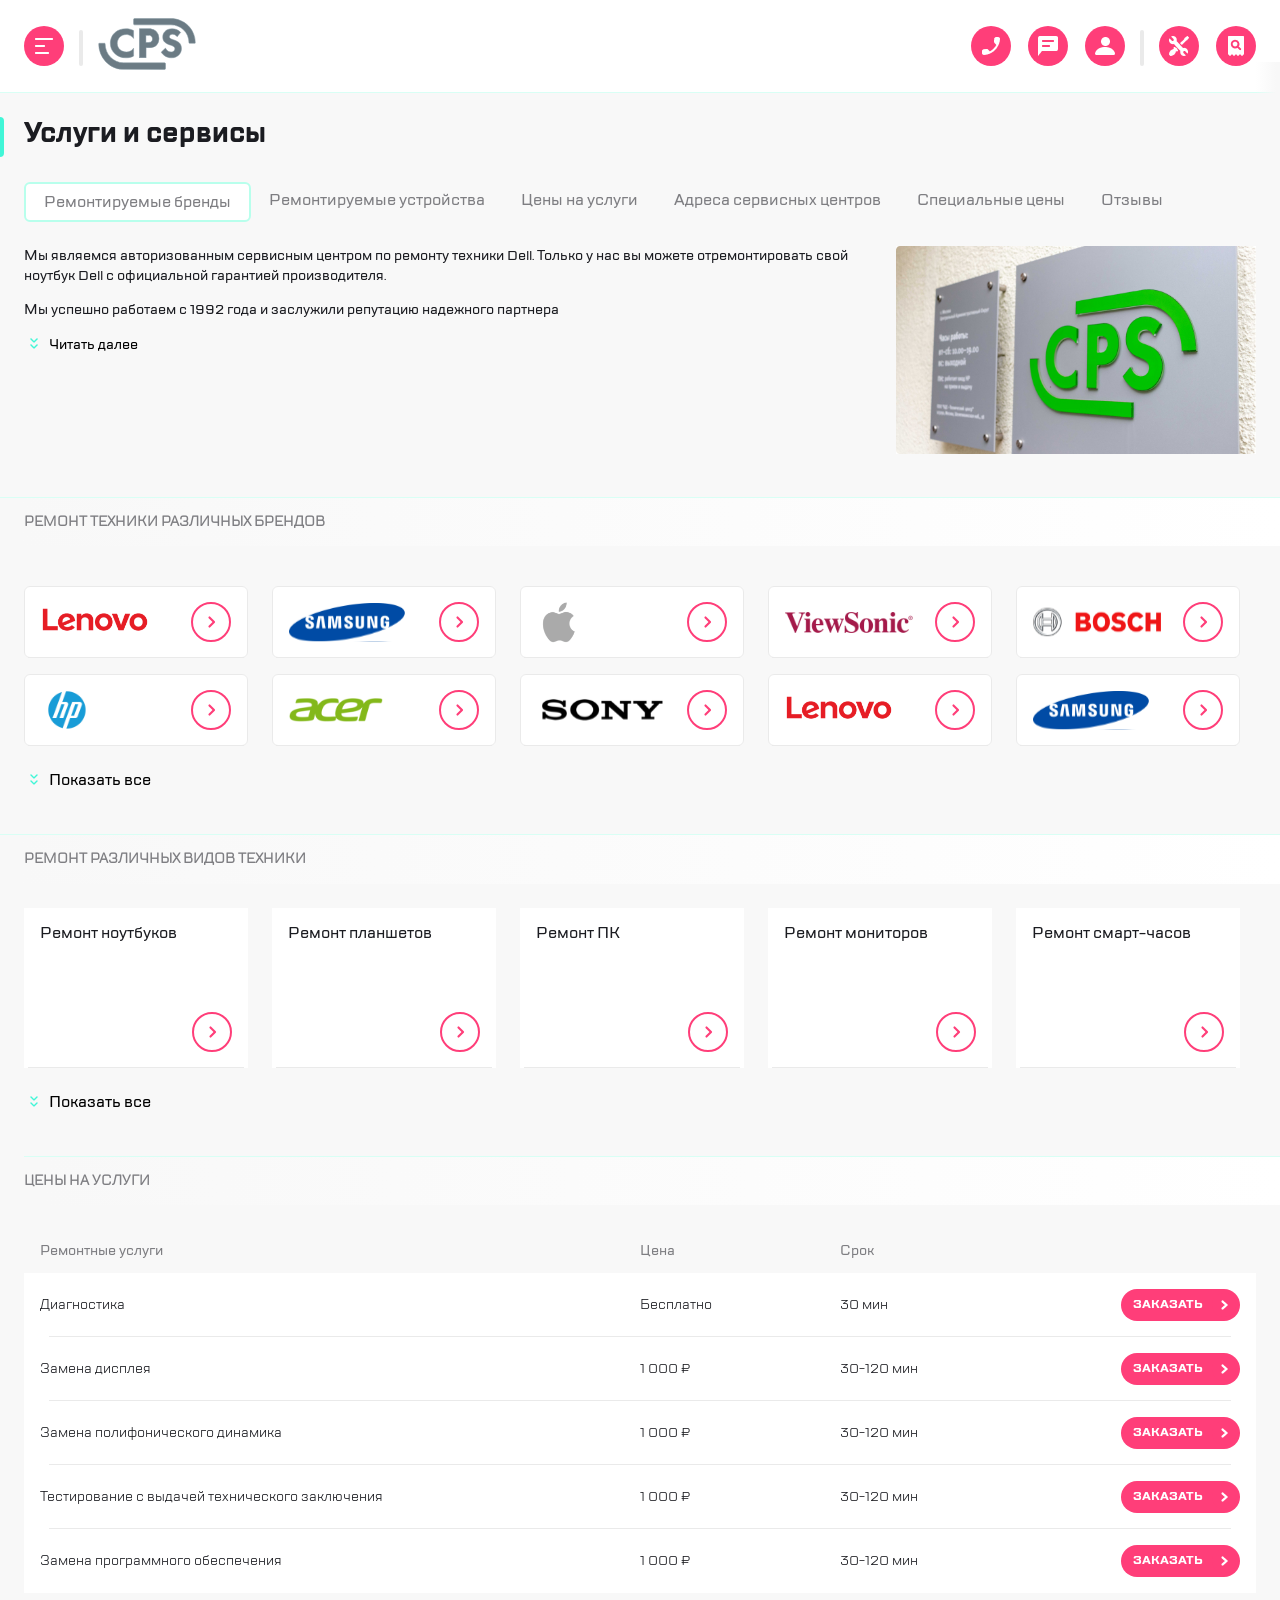
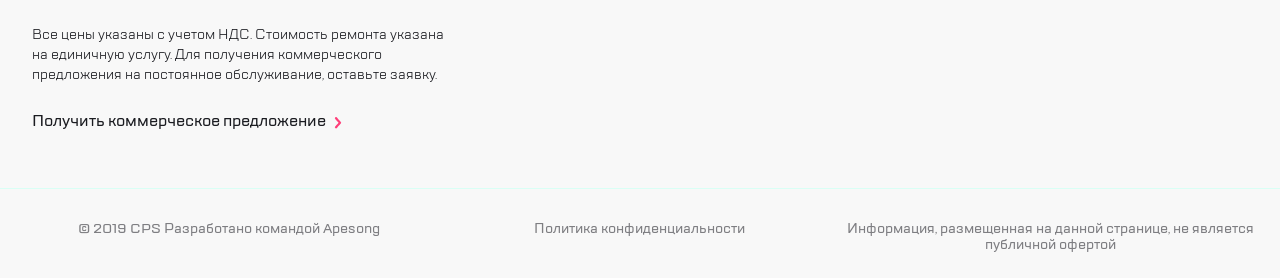
==== commit bcb0e63b: "Add files via upload" ====
--- a/index.html
+++ b/index.html
@@ -1 +1 @@
-<!DOCTYPE html><html lang="ru"><head><meta charset="UTF-8"><meta http-equiv="X-UA-Compatible" content="IE=edge"><meta name="viewport" content="width=device-width,initial-scale=1"><title>Document</title><script defer="defer" src="./js/489.890ad4d333d0e3aa5c46.js"></script><script defer="defer" src="./js/main.42d9c11411fa519ab8d7.js"></script><link href="./css/main.f2236b8a2f0b3900a2f5.css" rel="stylesheet"></head><body class="body"><div class="body__container container"><div class="container__inner"><header class="body__header header"><div class="header__menu menu"><div class="menu__menu-logo"><div class="menu__menu-burger"><button class="menu__burger-btn burger-btn"></button></div><div class="menu__logo logo"><img class="logo__img" src="img/logo.8988ae4be0a7f98a8573.svg" alt="логотип"></div></div><div class="menu__menu-buttons menu-buttons"><div class="menu-buttons__list buttons-list"><button class="buttons-list__btn btn__call" type="button"><img src="img/icon_tel.ba70555e52604c4cbb44.png" alt="кнопка позвонить" class="buttons-list__img"></button> <button class="buttons-list__btn btn__message" type="button"><img src="img/icon_chat.4b0c157c2b128580822a.png" alt="кнопка написать" class="buttons-list__img"></button> <button class="buttons-list__btn" type="button"><img src="img/icon_profile.da5fbfb88e8b075bd3d4.png" alt="кнопка профиль" class="buttons-list__img"></button></div><ul class="menu-buttons__list-main buttons-list"><li class="buttons-list__item"><label class="buttons-list__wrapper"><span class="buttons-list__descr">Оставить заявку</span> <a class="buttons-list__btn buttons-list__bth-header" href="#"><img src="img/icon_repair.08526778bfa3e4a9abc9.png" alt="кнопка оставить заявку" class="buttons-list__img"></a></label></li><li class="buttons-list__item"><label class="buttons-list__wrapper"><span class="buttons-list__descr">Статус ремонта</span> <a class="buttons-list__btn buttons-list__bth-header" href="#"><img src="img/icon_search.8d843bf86243bfd59680.png" alt="кнопка статус ремонта" class="buttons-list__img"></a></label></li></ul></div></div><div class="header__title title"><h1 class="title__text">Услуги и сервисы</h1></div></header><nav class="body__nav nav"><ul class="nav__list"><li class="nav__list-item"><a class="nav__list-item-link" href="#">Ремонтируемые бренды</a></li><li class="nav__list-item"><a class="nav__list-item-link" href="#">Ремонтируемые устройства</a></li><li class="nav__list-item"><a class="nav__list-item-link" href="#">Цены на услуги</a></li><li class="nav__list-item"><a class="nav__list-item-link" href="#">Адреса сервисных центров</a></li><li class="nav__list-item"><a class="nav__list-item-link" href="#">Специальные цены</a></li><li class="nav__list-item"><a class="nav__list-item-link" href="#">Отзывы</a></li></ul></nav><main class="body__main main"><article class="main__article article"><div class="article__wrapper"><div class="article__inner-text"><p class="article__text">Мы являемся авторизованным сервисным центром по ремонту техники Dell. Только у нас вы можете отремонтировать свой ноутбук Dell с официальной гарантией производителя.</p><p class="article__text">Мы успешно работаем с 1992 года и заслужили репутацию надежного партнера <span class="article__text">, что подтверждает большое количество постоянных клиентов. Мы гордимся тем, что к нам обращаются по рекомендациям и, в свою очередь, советуют нас родным и близким.</span></p><p class="article__text article__text-desktop">Далеко-далеко за словесными, горами в стране гласных и согласных живут рыбные тексты. Однажды жизни залетают знаках одна она ты, страну собрал над моей путь текстами своего, даже речью предупреждал меня снова пояс!</p></div><button class="article__article-button article-button" href="#"><img class="article-button__icon" src="img/arrow.41dac45e38340811681a.png" alt="читать далее"> <span class="article-button__text">Читать далее</span></button></div><img class="article__img" src="img/bg.45e8981ec4e3c554f583.jpg" alt="Фото таблички на входе в компанию"></article><section class="main__link-brend link-brend"><h2 class="link-brend__header subheader">Ремонт техники различных брендов</h2><div class="link-brend__swiper-container swiper-container swiper-link"><div class="swiper-container__swiper-wrapper swiper-wrapper swiper-wrapper--hidden"><div class="swiper-wrapper__swiper-slide swiper-slide"><a href="#" class="swiper-slide__brend-link"><img src="img/lenovo.1e513a36e7cf99c71fdd.svg" alt="Леново" class="swiper-slide__brend-img"></a></div><div class="swiper-wrapper__swiper-slide swiper-slide"><a href="#" class="swiper-slide__brend-link"><img src="img/samsung.fea0b53c03720569a9ce.svg" alt="Самсунг" class="swiper-slide__brend-img"></a></div><div class="swiper-wrapper__swiper-slide swiper-slide"><a href="#" class="swiper-slide__brend-link"><img src="img/apple.29b62369ef8d5fa39cae.svg" alt="Эппл" class="swiper-slide__brend-img"></a></div><div class="swiper-wrapper__swiper-slide swiper-slide"><a href="#" class="swiper-slide__brend-link"><img src="img/viewsonic.41ed4086b78d347ac47b.svg" alt="Вьюсоник" class="swiper-slide__brend-img"></a></div><div class="swiper-wrapper__swiper-slide swiper-slide"><a href="#" class="swiper-slide__brend-link"><img src="img/bosh.5addb0eb95c9d51a94c1.svg" alt="бош" class="swiper-slide__brend-img"></a></div><div class="swiper-wrapper__swiper-slide swiper-slide"><a href="#" class="swiper-slide__brend-link"><img src="img/hp.113b7f84d3691fa81572.svg" alt="эйчпи" class="swiper-slide__brend-img"></a></div><div class="swiper-wrapper__swiper-slide swiper-slide"><a href="#" class="swiper-slide__brend-link"><img src="img/acer.11bfc296d185693bc12c.svg" alt="асэр" class="swiper-slide__brend-img"></a></div><div class="swiper-wrapper__swiper-slide swiper-slide"><a href="#" class="swiper-slide__brend-link"><img src="img/sony.0101c526fb19afd25339.svg" alt="сони" class="swiper-slide__brend-img"></a></div><div class="swiper-wrapper__swiper-slide swiper-slide"><a href="#" class="swiper-slide__brend-link"><img src="img/lenovo.1e513a36e7cf99c71fdd.svg" alt="Леново" class="swiper-slide__brend-img"></a></div><div class="swiper-wrapper__swiper-slide swiper-slide"><a href="#" class="swiper-slide__brend-link"><img src="img/samsung.fea0b53c03720569a9ce.svg" alt="самсунг" class="swiper-slide__brend-img"></a></div><div class="swiper-wrapper__swiper-slide swiper-slide"><a href="#" class="swiper-slide__brend-link"><img src="img/apple.29b62369ef8d5fa39cae.svg" alt="эппл" class="swiper-slide__brend-img"></a></div></div><div class="swiper-wrapper__swiper-pagination swiper-pagination"></div></div><div class="link-brend__button-show button-show"><button type="button" class="button-show__btn"><img src="img/arrow.22f5bb1c39eae9dce5c4.svg" alt="стрелочки" class="button-show__arrow"> <span class="button-show__text">Показать все</span></button></div></section><section class="main__link-service link-service"><h2 class="link-service__header subheader">Ремонт различных видов техники</h2><div class="link-service__swiper-container swiper-container swiper-link"><div class="swiper-container__swiper-wrapper swiper-wrapper swiper-wrapper--hidden"><div class="swiper-wrapper__swiper-slide swiper-slide"><a href="#" class="swiper-slide__link-service-slide">Ремонт ноутбуков</a></div><div class="swiper-wrapper__swiper-slide swiper-slide"><a href="#" class="swiper-slide__link-service-slide">Ремонт планшетов</a></div><div class="swiper-wrapper__swiper-slide swiper-slide"><a href="#" class="swiper-slide__link-service-slide">Ремонт ПК</a></div><div class="swiper-wrapper__swiper-slide swiper-slide"><a href="#" class="swiper-slide__link-service-slide">Ремонт мониторов</a></div><div class="swiper-wrapper__swiper-slide swiper-slide"><a href="#" class="swiper-slide__link-service-slide">Ремонт смарт-часов</a></div><div class="swiper-wrapper__swiper-slide swiper-slide"><a href="#" class="swiper-slide__link-service-slide">Ремонт телефонов</a></div><div class="swiper-wrapper__swiper-slide swiper-slide"><a href="#" class="swiper-slide__link-service-slide">Ремонт моноблоков</a></div></div><div class="swiper-wrapper__swiper-pagination swiper-pagination"></div><div class="link-service__button-show button-show"><button type="button" class="button-show__btn"><img src="img/arrow.22f5bb1c39eae9dce5c4.svg" alt="стрелочки" class="button-show__arrow"> <span class="button-show__text">Показать все</span></button></div></div></section><section class="main__price price"><h2 class="price__price-header subheader">цены на услуги</h2><div class="price__subheader-price subheader-price"><p class="subheader-price_text">Ремонтные услуги</p><p class="subheader-price_text">Цена</p><p class="subheader-price_text">Срок</p></div><div class="price__swiper-container swiper-container"><div class="swiper-container__swiper-wrapper swiper-wrapper swiper-wrapper-price"><div class="swiper-wrapper__swiper-slide swiper-slide swiper-slide__price-item"><div class="price-item__inner"><span class="price-item__subheader">Ремонтные услуги</span><p class="price-item__text">Диагностика</p></div><div class="price-item__inner"><span class="price-item__subheader">Цена</span><p class="price-item__text">Бесплатно</p></div><div class="price-item__inner"><div><span class="price-item__subheader">Срок</span><p class="price-item__text">30 мин</p></div><button class="price-item__btn" type="button">Заказать</button></div></div><div class="swiper-wrapper__swiper-slide swiper-slide swiper-slide__price-item"><div class="price-item__inner"><span class="price-item__subheader">Ремонтные услуги</span><p class="price-item__text">Замена дисплея</p></div><div class="price-item__inner"><span class="price-item__subheader">Цена</span><p class="price-item__text">1 000 ₽</p></div><div class="price-item__inner"><div><span class="price-item__subheader">Срок</span><p class="price-item__text">30-120 мин</p></div><button class="price-item__btn" type="button">Заказать</button></div></div><div class="swiper-wrapper__swiper-slide swiper-slide swiper-slide__price-item"><div class="price-item__inner"><span class="price-item__subheader">Ремонтные услуги</span><p class="price-item__text">Замена полифонического динамика</p></div><div class="price-item__inner"><span class="price-item__subheader">Цена</span><p class="price-item__text">1 000 ₽</p></div><div class="price-item__inner"><div><span class="price-item__subheader">Срок</span><p class="price-item__text">30-120 мин</p></div><button class="price-item__btn" type="button">Заказать</button></div></div><div class="swiper-wrapper__swiper-slide swiper-slide swiper-slide__price-item"><div class="price-item__inner"><span class="price-item__subheader">Ремонтные услуги</span><p class="price-item__text">Тестирование с выдачей технического заключения</p></div><div class="price-item__inner"><span class="price-item__subheader">Цена</span><p class="price-item__text">1 000 ₽</p></div><div class="price-item__inner"><div><span class="price-item__subheader">Срок</span><p class="price-item__text">30-120 мин</p></div><button class="price-item__btn" type="button">Заказать</button></div></div><div class="swiper-wrapper__swiper-slide swiper-slide swiper-slide__price-item"><div class="price-item__inner"><span class="price-item__subheader">Ремонтные услуги</span><p class="price-item__text">Замена программного обеспечения</p></div><div class="price-item__inner"><span class="price-item__subheader">Цена</span><p class="price-item__text">1 000 ₽</p></div><div class="price-item__inner"><div><span class="price-item__subheader">Срок</span><p class="price-item__text">30-120 мин</p></div><button class="price-item__btn" type="button">Заказать</button></div></div></div><div class="swiper-wrapper__swiper-pagination swiper-pagination"></div></div><p class="price__subtext">Все цены указаны с учетом НДС. Стоимость ремонта указана на единичную услугу. Для получения коммерческого предложения на постоянное обслуживание, оставьте заявку.</p><a href="#" class="price__link"><span class="price__link-text">Получить коммерческое предложение</span></a></section></main><footer class="body__footer footer"><p class="footer__text">© 2019 CPS Разработано командой Apesong</p><a href="" class="footer__link">Политика конфиденциальности</a><p class="footer__text">Информация, размещенная на данной странице, не является публичной офертой</p></footer></div><article class="body__left-menu left-menu"><div class="left-menu__container"><header class="left-menu__header"><button class="left-menu__button-close button-close" type="button"></button> <a class="left-menu__logo logo" href="#"><img class="logo__img" src="img/logo.8988ae4be0a7f98a8573.svg" alt="логотип"> </a><button class="left-menu__button-search button-search" type="button"></button></header><ul class="left-menu__left-nav-list left-nav-list"><li class="left-nav-list__item"><a class="left-nav-list__link" href="#">Ремонт техники</a></li><li class="left-nav-list__item"><a class="left-nav-list__link" href="#">Услуги и сервисы</a></li><li class="left-nav-list__item"><a class="left-nav-list__link" href="#">Корпоративным клиентам</a></li><li class="left-nav-list__item"><a class="left-nav-list__link" href="#">Продавцам техники</a></li><li class="left-nav-list__item"><a class="left-nav-list__link" href="#">Партнерам</a></li><li class="left-nav-list__item"><a class="left-nav-list__link" href="#">Производителям</a></li><li class="left-nav-list__item"><a class="left-nav-list__link" href="#">Наши сервисные центры</a></li><li class="left-nav-list__item"><a class="left-nav-list__link" href="#">Контакты</a></li></ul><footer class="left-menu__footer left-menu-footer"><div class="left-menu-footer__contacts contacts"><div class="contacts__buttons-list buttons-list"><button class="buttons-list__btn buttons-list__btn-left-menu btn__call" type="button"><img src="img/icon_tel.ba70555e52604c4cbb44.png" alt="кнопка позвонить" class="buttons-list__img"></button> <button class="buttons-list__btn buttons-list__btn-left-menu btn__message" type="button"><img src="img/icon_chat.4b0c157c2b128580822a.png" alt="кнопка написать" class="buttons-list__img"></button> <button class="buttons-list__btn buttons-list__btn-left-menu" href="#"><img src="img/icon_profile.da5fbfb88e8b075bd3d4.png" alt="кнопка профиль" class="buttons-list__img"></button></div><a class="contacts__mail" href="mailto:mail@cps.com">mail@cps.com</a> <a class="contacts__tel" href="tel:88008908900">8 800 890 8900</a></div><ul class="left-menu-footer__lang-list lang-list"><li class="lang-list__item"><a class="lang-list__link lang-list__link--active" href="#">ru</a></li><li class="lang-list__item"><a class="lang-list__link" href="#">en</a></li><li class="lang-list__item"><a class="lang-list__link" href="#">ch</a></li></ul></footer></div></article><article class="body__feedback feedback feedback__message"><button class="feedback__button-close button-close"></button><form class="feedback__feedback-form feedback-form"><h1 class="feedback__header">Обратная связь</h1><input type="text" class="feedback-form__input" placeholder="Имя" required> <input type="tel" class="feedback-form__input" placeholder="Телефон" required> <input type="mail" class="feedback-form__input" placeholder="Электронная почта" required> <textarea class="feedback-form__input input__textarea" placeholder="Сообщение" rows="5" required></textarea><p class="feedback__text">Нажимая “отправить”, вы даете согласие на <a class="feedback__text-link">обработку персональных данных</a> и соглашаетесь с нашей <a class="feedback__text-link">политикой конфиденциальности</a></p><button class="feedback__button" type="submit">отправить</button></form></article><article class="body__feedback feedback feedback__call"><button class="feedback__button-close button-close"></button><form action="" class="feedback__feedback-form feedback-form"><h1 class="feedback__header">Заказать звонок</h1><input type="tel" class="feedback-form__input" placeholder="Телефон" required><p class="feedback__text">Нажимая “отправить”, вы даете согласие на <a class="feedback__text-link">обработку персональных данных</a> и соглашаетесь с нашей <a class="feedback__text-link">политикой конфиденциальности</a></p><button class="feedback__button" type="submit">отправить</button></form></article><div class="body__overlay"></div><script src="5594ebed50c9e7ebc647.js"></script></div></body></html>+<!DOCTYPE html><html lang="ru"><head><meta charset="UTF-8"><meta http-equiv="X-UA-Compatible" content="IE=edge"><meta name="viewport" content="width=device-width,initial-scale=1"><title>Document</title><script defer="defer" src="./js/489.890ad4d333d0e3aa5c46.js"></script><script defer="defer" src="./js/main.42d9c11411fa519ab8d7.js"></script><link href="./css/main.35d26a21c146866d57e7.css" rel="stylesheet"></head><body class="body"><div class="body__container container"><div class="container__inner"><header class="body__header header"><div class="header__menu menu"><div class="menu__menu-logo"><div class="menu__menu-burger"><button class="menu__burger-btn burger-btn"></button></div><div class="menu__logo logo"><img class="logo__img" src="img/logo.8988ae4be0a7f98a8573.svg" alt="логотип"></div></div><div class="menu__menu-buttons menu-buttons"><div class="menu-buttons__list buttons-list"><button class="buttons-list__btn btn__call" type="button"><img src="img/icon_tel.ba70555e52604c4cbb44.png" alt="кнопка позвонить" class="buttons-list__img"></button> <button class="buttons-list__btn btn__message" type="button"><img src="img/icon_chat.4b0c157c2b128580822a.png" alt="кнопка написать" class="buttons-list__img"></button> <button class="buttons-list__btn" type="button"><img src="img/icon_profile.da5fbfb88e8b075bd3d4.png" alt="кнопка профиль" class="buttons-list__img"></button></div><ul class="menu-buttons__list-main buttons-list"><li class="buttons-list__item"><label class="buttons-list__wrapper"><span class="buttons-list__descr">Оставить заявку</span> <a class="buttons-list__btn buttons-list__bth-header" href="#"><img src="img/icon_repair.08526778bfa3e4a9abc9.png" alt="кнопка оставить заявку" class="buttons-list__img"></a></label></li><li class="buttons-list__item"><label class="buttons-list__wrapper"><span class="buttons-list__descr">Статус ремонта</span> <a class="buttons-list__btn buttons-list__bth-header" href="#"><img src="img/icon_search.8d843bf86243bfd59680.png" alt="кнопка статус ремонта" class="buttons-list__img"></a></label></li></ul></div></div><div class="header__title title"><h1 class="title__text">Услуги и сервисы</h1></div></header><nav class="body__nav nav"><ul class="nav__list"><li class="nav__list-item"><a class="nav__list-item-link" href="#">Ремонтируемые бренды</a></li><li class="nav__list-item"><a class="nav__list-item-link" href="#">Ремонтируемые устройства</a></li><li class="nav__list-item"><a class="nav__list-item-link" href="#">Цены на услуги</a></li><li class="nav__list-item"><a class="nav__list-item-link" href="#">Адреса сервисных центров</a></li><li class="nav__list-item"><a class="nav__list-item-link" href="#">Специальные цены</a></li><li class="nav__list-item"><a class="nav__list-item-link" href="#">Отзывы</a></li></ul></nav><main class="body__main main"><article class="main__article article"><div class="article__wrapper"><div class="article__inner-text"><p class="article__text">Мы являемся авторизованным сервисным центром по ремонту техники Dell. Только у нас вы можете отремонтировать свой ноутбук Dell с официальной гарантией производителя.</p><p class="article__text">Мы успешно работаем с 1992 года и заслужили репутацию надежного партнера <span class="article__text">, что подтверждает большое количество постоянных клиентов. Мы гордимся тем, что к нам обращаются по рекомендациям и, в свою очередь, советуют нас родным и близким.</span></p><p class="article__text article__text-desktop">Далеко-далеко за словесными, горами в стране гласных и согласных живут рыбные тексты. Однажды жизни залетают знаках одна она ты, страну собрал над моей путь текстами своего, даже речью предупреждал меня снова пояс!</p></div><button class="article__article-button article-button" href="#"><img class="article-button__icon" src="img/arrow.41dac45e38340811681a.png" alt="читать далее"> <span class="article-button__text">Читать далее</span></button></div><img class="article__img" src="img/bg.45e8981ec4e3c554f583.jpg" alt="Фото таблички на входе в компанию"></article><section class="main__link-brend link-brend"><h2 class="link-brend__header subheader">Ремонт техники различных брендов</h2><div class="link-brend__swiper-container swiper-container swiper-link"><div class="swiper-container__swiper-wrapper swiper-wrapper swiper-wrapper--hidden"><div class="swiper-wrapper__swiper-slide swiper-slide"><a href="#" class="swiper-slide__brend-link"><img src="img/lenovo.1e513a36e7cf99c71fdd.svg" alt="Леново" class="swiper-slide__brend-img"></a></div><div class="swiper-wrapper__swiper-slide swiper-slide"><a href="#" class="swiper-slide__brend-link"><img src="img/samsung.fea0b53c03720569a9ce.svg" alt="Самсунг" class="swiper-slide__brend-img"></a></div><div class="swiper-wrapper__swiper-slide swiper-slide"><a href="#" class="swiper-slide__brend-link"><img src="img/apple.29b62369ef8d5fa39cae.svg" alt="Эппл" class="swiper-slide__brend-img"></a></div><div class="swiper-wrapper__swiper-slide swiper-slide"><a href="#" class="swiper-slide__brend-link"><img src="img/viewsonic.41ed4086b78d347ac47b.svg" alt="Вьюсоник" class="swiper-slide__brend-img"></a></div><div class="swiper-wrapper__swiper-slide swiper-slide"><a href="#" class="swiper-slide__brend-link"><img src="img/bosh.5addb0eb95c9d51a94c1.svg" alt="бош" class="swiper-slide__brend-img"></a></div><div class="swiper-wrapper__swiper-slide swiper-slide"><a href="#" class="swiper-slide__brend-link"><img src="img/hp.113b7f84d3691fa81572.svg" alt="эйчпи" class="swiper-slide__brend-img"></a></div><div class="swiper-wrapper__swiper-slide swiper-slide"><a href="#" class="swiper-slide__brend-link"><img src="img/acer.11bfc296d185693bc12c.svg" alt="асэр" class="swiper-slide__brend-img"></a></div><div class="swiper-wrapper__swiper-slide swiper-slide"><a href="#" class="swiper-slide__brend-link"><img src="img/sony.0101c526fb19afd25339.svg" alt="сони" class="swiper-slide__brend-img"></a></div><div class="swiper-wrapper__swiper-slide swiper-slide"><a href="#" class="swiper-slide__brend-link"><img src="img/lenovo.1e513a36e7cf99c71fdd.svg" alt="Леново" class="swiper-slide__brend-img"></a></div><div class="swiper-wrapper__swiper-slide swiper-slide"><a href="#" class="swiper-slide__brend-link"><img src="img/samsung.fea0b53c03720569a9ce.svg" alt="самсунг" class="swiper-slide__brend-img"></a></div><div class="swiper-wrapper__swiper-slide swiper-slide"><a href="#" class="swiper-slide__brend-link"><img src="img/apple.29b62369ef8d5fa39cae.svg" alt="эппл" class="swiper-slide__brend-img"></a></div></div><div class="swiper-wrapper__swiper-pagination swiper-pagination"></div></div><div class="link-brend__button-show button-show"><button type="button" class="button-show__btn"><img src="img/arrow.22f5bb1c39eae9dce5c4.svg" alt="стрелочки" class="button-show__arrow"> <span class="button-show__text">Показать все</span></button></div></section><section class="main__link-service link-service"><h2 class="link-service__header subheader">Ремонт различных видов техники</h2><div class="link-service__swiper-container swiper-container swiper-link"><div class="swiper-container__swiper-wrapper swiper-wrapper swiper-wrapper--hidden"><div class="swiper-wrapper__swiper-slide swiper-slide"><a href="#" class="swiper-slide__link-service-slide">Ремонт ноутбуков</a></div><div class="swiper-wrapper__swiper-slide swiper-slide"><a href="#" class="swiper-slide__link-service-slide">Ремонт планшетов</a></div><div class="swiper-wrapper__swiper-slide swiper-slide"><a href="#" class="swiper-slide__link-service-slide">Ремонт ПК</a></div><div class="swiper-wrapper__swiper-slide swiper-slide"><a href="#" class="swiper-slide__link-service-slide">Ремонт мониторов</a></div><div class="swiper-wrapper__swiper-slide swiper-slide"><a href="#" class="swiper-slide__link-service-slide">Ремонт смарт-часов</a></div><div class="swiper-wrapper__swiper-slide swiper-slide"><a href="#" class="swiper-slide__link-service-slide">Ремонт телефонов</a></div><div class="swiper-wrapper__swiper-slide swiper-slide"><a href="#" class="swiper-slide__link-service-slide">Ремонт моноблоков</a></div></div><div class="swiper-wrapper__swiper-pagination swiper-pagination"></div><div class="link-service__button-show button-show"><button type="button" class="button-show__btn"><img src="img/arrow.22f5bb1c39eae9dce5c4.svg" alt="стрелочки" class="button-show__arrow"> <span class="button-show__text">Показать все</span></button></div></div></section><section class="main__price price"><h2 class="price__price-header subheader">цены на услуги</h2><div class="price__subheader-price subheader-price"><p class="subheader-price_text">Ремонтные услуги</p><p class="subheader-price_text">Цена</p><p class="subheader-price_text">Срок</p></div><div class="price__swiper-container swiper-container"><div class="swiper-container__swiper-wrapper swiper-wrapper swiper-wrapper-price"><div class="swiper-wrapper__swiper-slide swiper-slide swiper-slide__price-item"><div class="price-item__inner"><span class="price-item__subheader">Ремонтные услуги</span><p class="price-item__text">Диагностика</p></div><div class="price-item__inner"><span class="price-item__subheader">Цена</span><p class="price-item__text">Бесплатно</p></div><div class="price-item__inner"><div><span class="price-item__subheader">Срок</span><p class="price-item__text">30 мин</p></div><button class="price-item__btn" type="button">Заказать</button></div></div><div class="swiper-wrapper__swiper-slide swiper-slide swiper-slide__price-item"><div class="price-item__inner"><span class="price-item__subheader">Ремонтные услуги</span><p class="price-item__text">Замена дисплея</p></div><div class="price-item__inner"><span class="price-item__subheader">Цена</span><p class="price-item__text">1 000 ₽</p></div><div class="price-item__inner"><div><span class="price-item__subheader">Срок</span><p class="price-item__text">30-120 мин</p></div><button class="price-item__btn" type="button">Заказать</button></div></div><div class="swiper-wrapper__swiper-slide swiper-slide swiper-slide__price-item"><div class="price-item__inner"><span class="price-item__subheader">Ремонтные услуги</span><p class="price-item__text">Замена полифонического динамика</p></div><div class="price-item__inner"><span class="price-item__subheader">Цена</span><p class="price-item__text">1 000 ₽</p></div><div class="price-item__inner"><div><span class="price-item__subheader">Срок</span><p class="price-item__text">30-120 мин</p></div><button class="price-item__btn" type="button">Заказать</button></div></div><div class="swiper-wrapper__swiper-slide swiper-slide swiper-slide__price-item"><div class="price-item__inner"><span class="price-item__subheader">Ремонтные услуги</span><p class="price-item__text">Тестирование с выдачей технического заключения</p></div><div class="price-item__inner"><span class="price-item__subheader">Цена</span><p class="price-item__text">1 000 ₽</p></div><div class="price-item__inner"><div><span class="price-item__subheader">Срок</span><p class="price-item__text">30-120 мин</p></div><button class="price-item__btn" type="button">Заказать</button></div></div><div class="swiper-wrapper__swiper-slide swiper-slide swiper-slide__price-item"><div class="price-item__inner"><span class="price-item__subheader">Ремонтные услуги</span><p class="price-item__text">Замена программного обеспечения</p></div><div class="price-item__inner"><span class="price-item__subheader">Цена</span><p class="price-item__text">1 000 ₽</p></div><div class="price-item__inner"><div><span class="price-item__subheader">Срок</span><p class="price-item__text">30-120 мин</p></div><button class="price-item__btn" type="button">Заказать</button></div></div></div><div class="swiper-wrapper__swiper-pagination swiper-pagination"></div></div><p class="price__subtext">Все цены указаны с учетом НДС. Стоимость ремонта указана на единичную услугу. Для получения коммерческого предложения на постоянное обслуживание, оставьте заявку.</p><a href="#" class="price__link"><span class="price__link-text">Получить коммерческое предложение</span></a></section></main><footer class="body__footer footer"><p class="footer__text">© 2019 CPS Разработано командой Apesong</p><a href="" class="footer__link">Политика конфиденциальности</a><p class="footer__text">Информация, размещенная на данной странице, не является публичной офертой</p></footer></div><article class="body__left-menu left-menu"><div class="left-menu__container"><header class="left-menu__header"><button class="left-menu__button-close button-close" type="button"></button> <a class="left-menu__logo logo" href="#"><img class="logo__img" src="img/logo.8988ae4be0a7f98a8573.svg" alt="логотип"> </a><button class="left-menu__button-search button-search" type="button"></button></header><ul class="left-menu__left-nav-list left-nav-list"><li class="left-nav-list__item"><a class="left-nav-list__link" href="#">Ремонт техники</a></li><li class="left-nav-list__item"><a class="left-nav-list__link" href="#">Услуги и сервисы</a></li><li class="left-nav-list__item"><a class="left-nav-list__link" href="#">Корпоративным клиентам</a></li><li class="left-nav-list__item"><a class="left-nav-list__link" href="#">Продавцам техники</a></li><li class="left-nav-list__item"><a class="left-nav-list__link" href="#">Партнерам</a></li><li class="left-nav-list__item"><a class="left-nav-list__link" href="#">Производителям</a></li><li class="left-nav-list__item"><a class="left-nav-list__link" href="#">Наши сервисные центры</a></li><li class="left-nav-list__item"><a class="left-nav-list__link" href="#">Контакты</a></li></ul><footer class="left-menu__footer left-menu-footer"><div class="left-menu-footer__contacts contacts"><div class="contacts__buttons-list buttons-list"><button class="buttons-list__btn buttons-list__btn-left-menu btn__call" type="button"><img src="img/icon_tel.ba70555e52604c4cbb44.png" alt="кнопка позвонить" class="buttons-list__img"></button> <button class="buttons-list__btn buttons-list__btn-left-menu btn__message" type="button"><img src="img/icon_chat.4b0c157c2b128580822a.png" alt="кнопка написать" class="buttons-list__img"></button> <button class="buttons-list__btn buttons-list__btn-left-menu" href="#"><img src="img/icon_profile.da5fbfb88e8b075bd3d4.png" alt="кнопка профиль" class="buttons-list__img"></button></div><a class="contacts__mail" href="mailto:mail@cps.com">mail@cps.com</a> <a class="contacts__tel" href="tel:88008908900">8 800 890 8900</a></div><ul class="left-menu-footer__lang-list lang-list"><li class="lang-list__item"><a class="lang-list__link lang-list__link--active" href="#">ru</a></li><li class="lang-list__item"><a class="lang-list__link" href="#">en</a></li><li class="lang-list__item"><a class="lang-list__link" href="#">ch</a></li></ul></footer></div></article><article class="body__feedback feedback feedback__message"><button class="feedback__button-close button-close"></button><form class="feedback__feedback-form feedback-form"><h1 class="feedback__header">Обратная связь</h1><input type="text" class="feedback-form__input" placeholder="Имя" required> <input type="tel" class="feedback-form__input" placeholder="Телефон" pattern="[+]{1}[0-9]{10}" required> <input type="mail" class="feedback-form__input" placeholder="Электронная почта" required pattern="([A-z0-9_.-]{1,})@([A-z0-9_.-]{1,}).([A-z]{2,8})"> <textarea class="feedback-form__input input__textarea" placeholder="Сообщение" rows="5" required></textarea><p class="feedback__text">Нажимая “отправить”, вы даете согласие на <a class="feedback__text-link">обработку персональных данных</a> и соглашаетесь с нашей <a class="feedback__text-link">политикой конфиденциальности</a></p><button class="feedback__button" type="submit">отправить</button></form></article><article class="body__feedback feedback feedback__call"><button class="feedback__button-close button-close"></button><form action="" class="feedback__feedback-form feedback-form"><h1 class="feedback__header">Заказать звонок</h1><input type="tel" class="feedback-form__input" placeholder="Телефон" required pattern="[+]{1}[0-9]{10}"><p class="feedback__text">Нажимая “отправить”, вы даете согласие на <a class="feedback__text-link">обработку персональных данных</a> и соглашаетесь с нашей <a class="feedback__text-link">политикой конфиденциальности</a></p><button class="feedback__button" type="submit">отправить</button></form></article><div class="body__overlay"></div><script src="5594ebed50c9e7ebc647.js"></script></div></body></html>
--- a/css/main.35d26a21c146866d57e7.css
+++ b/css/main.35d26a21c146866d57e7.css
@@ -0,0 +1 @@
+/*! normalize.css v8.0.1 | MIT License | github.com/necolas/normalize.css */html{-webkit-text-size-adjust:100%;line-height:1.15}body{margin:0}main{display:block}h1{font-size:2em;margin:.67em 0}hr{box-sizing:content-box;height:0;overflow:visible}pre{font-family:monospace,monospace;font-size:1em}a{background-color:transparent}abbr[title]{border-bottom:none;text-decoration:underline;text-decoration:underline dotted}b,strong{font-weight:bolder}code,kbd,samp{font-family:monospace,monospace;font-size:1em}small{font-size:80%}sub,sup{font-size:75%;line-height:0;position:relative;vertical-align:baseline}sub{bottom:-.25em}sup{top:-.5em}img{border-style:none}button,input,optgroup,select,textarea{font-family:inherit;font-size:100%;line-height:1.15;margin:0}button,input{overflow:visible}button,select{text-transform:none}[type=button],[type=reset],[type=submit],button{-webkit-appearance:button}[type=button]::-moz-focus-inner,[type=reset]::-moz-focus-inner,[type=submit]::-moz-focus-inner,button::-moz-focus-inner{border-style:none;padding:0}[type=button]:-moz-focusring,[type=reset]:-moz-focusring,[type=submit]:-moz-focusring,button:-moz-focusring{outline:1px dotted ButtonText}fieldset{padding:.35em .75em .625em}legend{box-sizing:border-box;color:inherit;display:table;max-width:100%;padding:0;white-space:normal}progress{vertical-align:baseline}textarea{overflow:auto}[type=checkbox],[type=radio]{box-sizing:border-box;padding:0}[type=number]::-webkit-inner-spin-button,[type=number]::-webkit-outer-spin-button{height:auto}[type=search]{-webkit-appearance:textfield;outline-offset:-2px}[type=search]::-webkit-search-decoration{-webkit-appearance:none}::-webkit-file-upload-button{-webkit-appearance:button;font:inherit}details{display:block}summary{display:list-item}[hidden],template{display:none}@font-face{font-family:TT Lakes Regular;font-style:normal;font-weight:400;src:local("TT Lakes Regular");src:url(../fonts/TTLakes-Regular.c794c866fb368b7f82aa.eot);src:url(../fonts/TTLakes-Regular.c794c866fb368b7f82aa.eot?#iefix) format("embedded-opentype"),url(../fonts/TTLakes-Regular.ecf08c49b0b1d4d71f5b.woff) format("woff"),url(../fonts/TTLakes-Regular.a0bf8bd54132d614be5d.ttf) format("truetype")}@font-face{font-family:TT Lakes Medium;font-style:normal;font-weight:400;src:local("TT Lakes Medium");src:url(../fonts/TTLakes-Medium.018ab39c10b6a4a7146a.eot);src:url(../fonts/TTLakes-Medium.018ab39c10b6a4a7146a.eot?#iefix) format("embedded-opentype"),url(../fonts/TTLakes-Medium.fe25154d26f37feaf90c.woff) format("woff"),url(../fonts/TTLakes-Medium.1db5f8df31efefe6bea1.ttf) format("truetype")}@font-face{font-family:TT Lakes Bold;font-style:normal;font-weight:400;src:local("TT Lakes Bold");src:url(../fonts/TTLakes-Bold.c241ebcfcbd5a82503ea.eot);src:url(../fonts/TTLakes-Bold.c241ebcfcbd5a82503ea.eot?#iefix) format("embedded-opentype"),url(../fonts/TTLakes-Bold.5fe27ad211f7b79014fc.woff) format("woff"),url(../fonts/TTLakes-Bold.8747246cd48097156cbb.ttf) format("truetype")}li,ul{margin:0;padding:0}.body{color:#1b1c21;font-family:TT Lakes Medium,sans-serif;overflow-x:hidden;position:relative}@media (min-width:1440px){.body__container{display:flex;flex-direction:row-reverse;margin:0 auto;max-width:1440px;position:relative}}.body__left-menu{height:100vh;position:fixed;top:0;transition:all .4s linear}@media (max-width:767.98px){.body__left-menu{left:-100%;width:100vw;z-index:99}}@media (min-width:768px) and (max-width:1439.98px){.body__left-menu{box-shadow:-2px 0 4px rgba(69,79,126,.02),16px 0 52px rgba(14,24,80,.2);left:-100%;width:320px;z-index:5}}@media (min-width:1440px){.body__left-menu{left:0;position:sticky;width:306px;z-index:4}}.body__feedback{display:block;height:100vh;position:fixed;right:-100%;top:0;z-index:99}@media (max-width:767.98px){.body__feedback{overflow-y:auto;transition:all .4s linear;width:100vw}}@media (min-width:768px){.body__feedback{box-shadow:16px 0 52px rgba(14,24,80,.2),-2px 0 4px rgba(69,79,126,.02);transition:all .4s linear;width:440px}}.body__overlay{background-color:#fff;bottom:0;left:0;opacity:0;position:absolute;right:0;top:0;transition:all .4s linear;z-index:-3}.body__overlay--show{opacity:.96;z-index:4}.container__inner{background-color:#f8f8f8}@media (min-width:1440px){.container__inner{max-width:1120px}}@media (max-width:767.98px){.header{padding-bottom:24px}}@media (min-width:768px) and (max-width:1439.98px){.header{padding-bottom:32px}}@media (min-width:1440px){.header{align-items:center;display:flex;flex-direction:row-reverse;justify-content:space-between;padding:42px 30px 8px 34px}}.header__menu{align-items:center;display:flex;justify-content:space-between}@media (max-width:767.98px){.header__menu{border-bottom:1px solid #d9fff5;margin-bottom:24px;padding:16px 18px}}@media (min-width:768px) and (max-width:1439.98px){.header__menu{border-bottom:1px solid #d9fff5;margin-bottom:24px;padding:18px 24px}}@media (max-width:767.98px){.header__title{padding-left:16px}}@media (min-width:768px) and (max-width:1439.98px){.header__title{padding-left:24px}}@media (max-width:767.98px){.menu{background-color:#fff}}@media (min-width:768px) and (max-width:1439.98px){.menu{background-color:#fff}}.menu__menu-logo{display:flex;justify-content:space-between}@media (min-width:1440px){.menu__menu-logo{display:none}}.menu__menu-burger{align-items:center;display:flex}@media (min-width:768px) and (max-width:1439.98px){.menu__menu-burger{position:relative}}.menu__burger-btn{background:#ff3e79 no-repeat 50%;background-image:url(../img/icon_list.954cb53e280b65bea91c.png);border:none;border-radius:50%;cursor:pointer;height:40px;margin-right:17px;width:40px}@media (min-width:768px) and (max-width:1439.98px){.menu__burger-btn:after{border:2px solid #eaeaea;border-radius:2px;content:"";height:32px;position:absolute;right:-2px;top:calc(50% - 16px)}}@media (min-width:1440px){.menu__burger-btn{display:none}}.menu__menu-buttons{display:flex}@media (min-width:768px) and (max-width:1439.98px){.logo__img{margin-left:17px}}.menu-buttons__list{display:none;list-style:none;margin-right:17px}@media (min-width:768px) and (max-width:1439.98px){.menu-buttons__list{display:flex;justify-content:space-between}}.menu-buttons__list-main{display:flex;justify-content:space-between;list-style:none;position:relative}.menu-buttons__list-main:before{background-color:#eaeaea;border:2px solid #eaeaea;border-radius:2px;content:"";height:32px;left:-2px;position:absolute;top:calc(50% - 16px)}@media (min-width:1440px){.menu-buttons__list-main:before{display:none}.buttons-list__wrapper{align-items:center;display:flex}}.buttons-list__descr{display:none}@media (min-width:1440px){.buttons-list__descr{display:block;font-size:1rem;margin-left:32px}}.buttons-list__btn{background:#ff3e79 no-repeat 50%;border:none;border-radius:50%;display:flex;height:40px;margin-left:17px;width:40px}@media (min-width:1440px){.buttons-list__btn-header{margin-left:8px}}.buttons-list__img{margin:auto}.title__text{font-family:TT Lakes Bold,sans-serif;font-size:1.75rem;margin:0;position:relative}.title__text:after{content:url(../img/highlight.4851b25300e01f538577.svg);position:absolute}@media (max-width:767.98px){.title__text:after{left:-16px}}@media (min-width:768px) and (max-width:1439.98px){.title__text:after{left:-24px}}@media (min-width:1440px){.title__text:after{left:-34px}}.nav{overflow-x:hiddeh}.nav:after{background-image:linear-gradient(270deg,#f8f8f8 16.84%,hsla(0,0%,97%,0));content:"";height:40px;position:absolute;right:0;width:24px;z-index:99}@media (max-width:767.98px){.nav:after{top:173px}}@media (min-width:768px) and (max-width:1439.98px){.nav:after{top:185px}}@media (min-width:1440px){.nav:after{display:none}}.nav__list{-ms-overflow-style:none;display:flex;height:100%;list-style:none;margin-bottom:24px;overflow-x:scroll;scrollbar-width:none;width:100%}.nav__list::-webkit-scrollbar{display:none}@media (max-width:767.98px){.nav__list{padding-left:16px}}@media (min-width:768px) and (max-width:1439.98px){.nav__list{padding-left:24px}}@media (min-width:1440px){.nav__list{flex-wrap:wrap;overflow:hidden;padding:0 32px}}.nav__list-item{padding:9px 18px}.nav__list-item--active{background-color:#fff;border:2px solid #b8ffec;border-radius:6px}.nav__list-item-link{color:#7e7e82;display:inline-block;font-size:1rem;text-decoration:none;white-space:nowrap}.subheader{background-color:#fff;background-image:linear-gradient(270deg,#fff,#f8f8f8 98.61%);border-top:1px solid #d9fff5;color:#7e7e82;font-family:TT Lakes Regular,sans-serif;font-size:.875rem;text-transform:uppercase}@media (max-width:767.98px){.subheader{margin-bottom:16px;padding:16px 16px 16px 0}}@media (min-width:768px) and (max-width:1439.98px){.subheader{margin-bottom:24px;padding:16px 24px}}@media (min-width:1440px){.subheader{margin-bottom:24px;padding:16px 32px}}.button-show__btn{background-color:inherit;border:none;cursor:pointer}.button-show__arrow{margin-right:8px}.button-show__text{font-size:1rem}.button-show__close{transform:scaleY(-1);transition:all .4s linear}.button-close{animation:button-color 2s linear infinite both;animation-play-state:paused;background:#ff3e79 no-repeat 50%;background-image:url(../img/icon-close.3a487b4320d77602bb2a.svg);border:none;border-radius:50%;cursor:pointer;height:40px;width:40px}.button-close:active,.button-close:hover{animation-play-state:running}.swiper-container{overflow-x:clip;position:relative}@media (min-width:768px){.swiper-container__swiper-wrapper{display:flex;flex-wrap:wrap}}@media (min-width:768px) and (max-width:1439.98px){.swiper-container__swiper-wrapper{gap:16px 24px}}@media (min-width:1440px){.swiper-container__swiper-wrapper{gap:16px 32px}}@media (max-width:767.98px){.swiper-slide{max-width:240px}}@media (min-width:768px) and (max-width:1439.98px){.swiper-slide{max-width:224px}}@media (min-width:1440px){.swiper-slide{max-width:240px}}.swiper-container>.swiper-pagination{margin-top:16px;position:static}.swiper-container>.swiper-pagination>.swiper-pagination-bullet{background-color:#ddd;height:12px;opacity:1;width:12px}.swiper-container>.swiper-pagination>.swiper-pagination-bullet-active{background-color:#b5b6bc}@media (min-width:768px){.swiper-wrapper--hidden{max-height:160px;overflow-y:hidden}}@keyframes button-color{33%{background-color:radial-gradient(circle #ff3e79 #41f6d7)}66%{background-color:#41f6d7}to{background-color:radial-gradient(circle #41f6d7 #ff3e79)}}@media (min-width:768px){.article{display:flex;justify-content:space-between}}@media (min-width:768px) and (max-width:1439.98px){.article{padding:0 24px 32px}}@media (min-width:1440px){.article{padding:0 32px 51px}}@media (max-width:767.98px){.article__wrapper{padding:0 16px}}.article__inner-text{overflow-y:auto}.article__text{font-size:.875rem;line-height:1.43em}.article__text:first-child{margin-top:0}.article__text--hidden{display:none}@media (max-width:767.98px){.article__img{margin-bottom:24px;width:100%}}@media (min-width:768px) and (max-width:1439.98px){.article__img{margin-left:48px;max-height:208px;max-width:360px}}@media (min-width:1440px){.article__img{margin-left:36px;max-height:385px;max-width:530px}}.article__article-button{background-color:inherit;border:none;cursor:pointer;margin-bottom:16px}.article-button__icon{margin-right:8px}.article-button__text{font-size:.875rem}.link-brend{position:relative}@media (max-width:767.98px){.link-brend{padding-left:16px}}@media (min-width:768px) and (max-width:1439.98px){.link-brend{padding-bottom:32px}}@media (min-width:1440px){.link-brend{padding-bottom:50px}}.link-brend:after{background-image:linear-gradient(270deg,#f8f8f8 16.84%,hsla(0,0%,97%,0));content:"";height:81px;position:absolute;right:0;top:75px;width:24px;z-index:99}@media (min-width:768px) and (max-width:1439.98px){.link-brend__swiper-container{padding:16px 24px 0;z-index:0}}@media (min-width:1440px){.link-brend__swiper-container{padding:16px 32px 0}}@media (max-width:767.98px){.link-brend__button-show{display:none}}@media (min-width:768px){.link-brend__button-show{margin-top:24px}}@media (min-width:768px) and (max-width:1439.98px){.link-brend__button-show{margin-left:24px}}@media (min-width:1440px){.link-brend__button-show{margin-left:32px}}.swiper-slide__brend-link{background:url(../img/arrow_link.e31ada0fec41679bf985.svg) no-repeat center right 16px,#fff;border:1px solid #eaeaea;border-radius:6px;box-sizing:border-box;display:flex;height:72px;padding:0 16px;width:240px}@media (min-width:768px) and (max-width:1439.98px){.swiper-slide__brend-link{width:224px}}.swiper-slide__brend-img{display:block;margin-bottom:auto;margin-top:auto}@media (max-width:767.98px){.link-service{padding-bottom:4px;padding-left:16px;position:relative}}@media (min-width:768px){.link-service{flex-wrap:wrap;gap:16px 24pxs}}@media (min-width:768px) and (max-width:1439.98px){.link-service{padding-bottom:32px}}@media (min-width:1440px){.link-service{padding-bottom:50px}}.link-service:after{background-image:linear-gradient(270deg,#f8f8f8 16.84%,hsla(0,0%,97%,0));content:"";height:166px;position:absolute;right:0;top:62px;width:24px;z-index:99}.link-service__swiper-container{z-index:0}@media (min-width:768px) and (max-width:1439.98px){.link-service__swiper-container{padding-left:24px}}@media (min-width:1440px){.link-service__swiper-container{padding-left:32px}}.link-service__swiper-link{display:flex}@media (max-width:767.98px){.link-service__button-show{display:none}}@media (min-width:768px){.link-service__button-show{margin-top:24px}}.swiper-slide__link-service-slide{background:#fff url(../img/arrow_link.e31ada0fec41679bf985.svg) bottom 16px right 16px no-repeat;box-sizing:border-box;color:#1b1c21;display:block;font-family:TT Lakes Medium,sans-serif;font-size:1rem;height:160px;padding:16px;text-decoration:none;width:240px}@media (min-width:768px) and (max-width:1439.98px){.swiper-slide__link-service-slide{width:224px}}.price{position:relative}@media (max-width:767.98px){.price{padding-bottom:40px;padding-left:8px}}@media (min-width:768px) and (max-width:1439.98px){.price{padding-bottom:47px;padding-left:24px}}@media (min-width:1440px){.price{padding-bottom:50px;padding-left:32px}}.price__swiper-container{z-index:0}@media (min-width:768px) and (max-width:1439.98px){.price__swiper-container{border-radius:6px;padding-right:24px}}@media (min-width:1440px){.price__swiper-container{border-radius:6px;padding-right:32px}}@media (max-width:767.98px){.price__subheader-price{display:none}}@media (min-width:768px){.price__subheader-price{color:#7e7e82;display:grid;font-size:.875rem;grid-template-columns:3fr 1fr 2fr;margin-right:24px}}@media (min-width:768px) and (max-width:1439.98px){.price__subheader-price{padding-left:16px;padding-right:16px}}@media (min-width:1440px){.price__subheader-price{padding-left:24px;padding-right:32px}}@media (max-width:767.98px){.price:after{background-image:linear-gradient(270deg,#f8f8f8 16.84%,hsla(0,0%,97%,0));content:"";height:200px;position:absolute;right:0;top:65px;width:24px;z-index:99}}.price__subtext{color:#1b1c21;font-family:TT Lakes Regular,sans-serif;font-size:.875rem;line-height:1.43em;margin:0;padding:16px 16px 16px 8px}@media (min-width:768px){.price__subtext{max-width:421px}}.price__link{color:#1b1c21;display:inline-block;font-size:1rem;line-height:1.5em;padding:8px;text-decoration:none;transition:all .4s linear}.price__link-text{position:relative}.price__link-text:after{content:url(../img/more.e68c90ad8795856f3f38.png);position:absolute;width:24px}.price__link:focus,.price__link:hover{color:#ff3e79;font-size:110%;transform:translate(7px);transform-origin:left center;transition:all .5s ease-in}@media (max-width:767.98px){.price>.subheader{margin-left:8px}}@media (min-width:768px){.price>.subheader{padding-left:0}}.swiper-slide.swiper-slide__price-item{background-color:#fff;display:flex;position:relative}@media (max-width:767.98px){.swiper-slide.swiper-slide__price-item{box-sizing:border-box;flex-direction:column;justify-content:space-around;max-width:260px;min-height:200px;padding:16px}}@media (min-width:768px){.swiper-slide.swiper-slide__price-item{box-sizing:border-box;display:grid;grid-template-columns:3fr 1fr 2fr;max-width:100%}}@media (min-width:768px) and (max-width:1439.98px){.swiper-slide.swiper-slide__price-item{padding:10px 16px}}@media (min-width:1440px){.swiper-slide.swiper-slide__price-item{padding:17px 24px}}.swiper-slide:not(:last-of-type):after{border-bottom:1px solid #eaeaea;bottom:0;content:"";left:2%;position:absolute;width:96%}@media (min-width:768px){.swiper-wrapper-price{border-radius:6px;flex-direction:column;row-gap:0}}.price-item__inner{box-sizing:border-box;font-family:TT Lakes Regular,sans-serif;font-size:.875rem}.price-item__inner:last-of-type{display:flex}@media (min-width:768px){.price-item__inner:last-of-type{align-items:center;display:grid;grid-template-columns:1fr 1fr;justify-items:start}}@media (max-width:767.98px){.price-item__inner:last-of-type .price-item__text{margin-bottom:0}}.price-item__btn{background:#ff3e79 url(../img/arrow_order.46f0b67f20b42fe34d47.png) no-repeat right 4px center;background-size:24px;border:none;border-radius:16px;color:#fff;cursor:pointer;font-family:TT Lakes Bold,sans-serif;font-size:12px;height:32px;margin-left:auto;padding:0 12px;text-align:left;text-transform:uppercase;transition:all .4s linear;width:119px}.price-item__btn:focus,.price-item__btn:hover{background-color:#41f6d7;transform:scale(1.1)}.price-item__subheader{color:#7e7e82}@media (min-width:768px){.price-item__subheader{display:none}}.price-item__text{color:#1b1c21}@media (max-width:767.98px){.price-item__text{margin-top:0}}.footer{border-top:1px solid #d9fff5;color:#7e7e82;font-size:.875rem;text-align:center}@media (max-width:767.98px){.footer{display:flex;flex-direction:column;justify-content:space-between;padding:16px 16px 19px}}@media (min-width:768px){.footer{display:grid;grid-template-columns:repeat(3,1fr)}}@media (min-width:768px) and (max-width:1439.98px){.footer{padding:32px 24px 25px}}@media (min-width:1440px){.footer{padding:32px 32px 21px}}@media (min-width:768px){.footer__text{margin:0}}.footer__link{color:inherit;text-decoration:none;transition:all .4s linear}.footer__link:focus,.footer__link:hover{color:#ff3e79;font-size:1.04rem}.feedback{background-color:#fff;box-sizing:border-box;z-index:99}@media (max-width:767.98px){.feedback{padding:24px 16px}}@media (min-width:768px){.feedback{border-left:1px solid #d9fff5;padding:40px 32px}}@media (max-width:767.98px){.feedback__button-close{margin-bottom:40px}}@media (min-width:768px){.feedback__button-close{left:-65px;position:absolute;top:32px}}.feedback__header{color:#1b1c21;font-family:TT Lakes Bold,sans-serif;font-size:1.5rem;margin-bottom:24px;margin-top:0;position:relative}.feedback__header:before{content:url(../img/highlight.4851b25300e01f538577.svg);position:absolute;top:-5px}@media (max-width:767.98px){.feedback__header:before{left:-16px}}@media (min-width:768px){.feedback__header:before{left:-32px}}.feedback__text{font-size:.875rem;margin-top:0}.feedback__text-link{color:#ff3e79;text-decoration:none}.feedback__button{background:#ff3e79 url(../img/arrow_order.46f0b67f20b42fe34d47.png) no-repeat right 4px center;background-size:24px;border:none;border-radius:16px;color:#fff;display:block;font-family:TT Lakes Bold,sans-serif;font-size:12px;height:32px;margin-left:auto;padding:0 12px;text-align:left;text-transform:uppercase;width:119px}.feedback__button:active,.feedback__button:hover{background-color:#41f6d7;transform:scale(1.1)}.feedback-form__input{border:1px solid #eaeaea;border-radius:8px;box-sizing:border-box;margin-bottom:16px;padding:12px 16px;width:100%}.feedback-form__input ::placeholder{color:#b5b6bc;font-size:1rem}.input__textarea{overflow-y:auto;resize:none}.feedback__call--show,.feedback__message--show{right:0}.left-menu--show{left:0}.left-menu__container{background-color:#fff;display:flex;flex-direction:column;height:100%;padding:0 24px 32px;position:relative}@media (max-width:767.98px){.left-menu__container{overflow-y:auto}}.left-menu__header{align-items:center;display:flex;padding:18px 0;position:relative}.left-menu__button-close{margin-right:17px}@media (min-width:1440px){.left-menu__button-close{display:none}}.left-menu__button-search{animation:button-color 2s linear infinite both;animation-play-state:paused;background:#ff3e79 no-repeat 50%;background-image:url(../img/icon_search.5970437af5163ce27f8c.svg);border:none;border-radius:50%;cursor:pointer;height:40px;margin-left:auto;width:40px}.left-menu__button-search:active,.left-menu__button-search:hover{animation-play-state:running}.left-menu__left-nav-list{margin-bottom:32px}.left-menu__footer{margin-top:auto;padding-bottom:30px}.left-nav-list{font-size:1rem;list-style:none}.left-nav-list__item{margin-bottom:24px}.left-nav-list__link.left-nav-list__link--active{color:#7e7e82;position:relative}.left-nav-list__link.left-nav-list__link--active:before{border-left:3px solid #41f6d7;border-radius:0 10px 10px 0;content:"";height:32px;left:-24px;position:absolute;top:0;width:0}.left-nav-list__link{color:#1b1c21;display:block;font-family:TT Lakes Medium,sans-serif;padding:8px 0;text-decoration:none;transition:all .4s linear}.left-menu-footer__contacts{margin-bottom:40px}.left-menu-footer__lang-list{display:flex}.contacts__buttons-list{display:flex;list-style:none;margin-bottom:16px}.contacts__mail,.contacts__tel{color:#1b1c21;display:block;text-decoration:none}.contacts__mail:active,.contacts__mail:hover,.contacts__tel:active,.contacts__tel:hover{color:#ff3e79;transition:all .4s linear}.contacts__mail{font-family:TT Lakes Medium,sans-serif;font-size:1rem;margin-bottom:12px}.contacts__tel{font-family:TT Lakes Bold,sans-serif;font-size:1.5rem}.buttons-list__btn{cursor:pointer;transition:all .4s linear}.buttons-list__btn:active,.buttons-list__btn:hover{background-color:#41f6d7;transform:scale(1.1)}.buttons-list__btn-left-menu{margin-left:0;margin-right:16px}.lang-list__item{list-style:none}.lang-list__link{color:#1b1c21;display:block;font-family:TT Lakes Medium,sans-serif;font-size:1rem;margin-right:7px;text-decoration:none;text-transform:uppercase}.lang-list__link.lang-list__link--active{color:#7e7e82}@font-face{font-family:swiper-icons;font-style:normal;font-weight:400;src:url("data:application/font-woff;charset=utf-8;base64, [base64]//wADZ2x5ZgAAAywAAADMAAAD2MHtryVoZWFkAAABbAAAADAAAAA2E2+eoWhoZWEAAAGcAAAAHwAAACQC9gDzaG10eAAAAigAAAAZAAAArgJkABFsb2NhAAAC0AAAAFoAAABaFQAUGG1heHAAAAG8AAAAHwAAACAAcABAbmFtZQAAA/gAAAE5AAACXvFdBwlwb3N0AAAFNAAAAGIAAACE5s74hXjaY2BkYGAAYpf5Hu/j+W2+MnAzMYDAzaX6QjD6/4//Bxj5GA8AuRwMYGkAPywL13jaY2BkYGA88P8Agx4j+/8fQDYfA1AEBWgDAIB2BOoAeNpjYGRgYNBh4GdgYgABEMnIABJzYNADCQAACWgAsQB42mNgYfzCOIGBlYGB0YcxjYGBwR1Kf2WQZGhhYGBiYGVmgAFGBiQQkOaawtDAoMBQxXjg/wEGPcYDDA4wNUA2CCgwsAAAO4EL6gAAeNpj2M0gyAACqxgGNWBkZ2D4/wMA+xkDdgAAAHjaY2BgYGaAYBkGRgYQiAHyGMF8FgYHIM3DwMHABGQrMOgyWDLEM1T9/w8UBfEMgLzE////P/5//f/V/xv+r4eaAAeMbAxwIUYmIMHEgKYAYjUcsDAwsLKxc3BycfPw8jEQA/[base64]/uznmfPFBNODM2K7MTQ45YEAZqGP81AmGGcF3iPqOop0r1SPTaTbVkfUe4HXj97wYE+yNwWYxwWu4v1ugWHgo3S1XdZEVqWM7ET0cfnLGxWfkgR42o2PvWrDMBSFj/IHLaF0zKjRgdiVMwScNRAoWUoH78Y2icB/yIY09An6AH2Bdu/UB+yxopYshQiEvnvu0dURgDt8QeC8PDw7Fpji3fEA4z/PEJ6YOB5hKh4dj3EvXhxPqH/SKUY3rJ7srZ4FZnh1PMAtPhwP6fl2PMJMPDgeQ4rY8YT6Gzao0eAEA409DuggmTnFnOcSCiEiLMgxCiTI6Cq5DZUd3Qmp10vO0LaLTd2cjN4fOumlc7lUYbSQcZFkutRG7g6JKZKy0RmdLY680CDnEJ+UMkpFFe1RN7nxdVpXrC4aTtnaurOnYercZg2YVmLN/d/gczfEimrE/fs/bOuq29Zmn8tloORaXgZgGa78yO9/cnXm2BpaGvq25Dv9S4E9+5SIc9PqupJKhYFSSl47+Qcr1mYNAAAAeNptw0cKwkAAAMDZJA8Q7OUJvkLsPfZ6zFVERPy8qHh2YER+3i/BP83vIBLLySsoKimrqKqpa2hp6+jq6RsYGhmbmJqZSy0sraxtbO3sHRydnEMU4uR6yx7JJXveP7WrDycAAAAAAAH//wACeNpjYGRgYOABYhkgZgJCZgZNBkYGLQZtIJsFLMYAAAw3ALgAeNolizEKgDAQBCchRbC2sFER0YD6qVQiBCv/H9ezGI6Z5XBAw8CBK/m5iQQVauVbXLnOrMZv2oLdKFa8Pjuru2hJzGabmOSLzNMzvutpB3N42mNgZGBg4GKQYzBhYMxJLMlj4GBgAYow/P/PAJJhLM6sSoWKfWCAAwDAjgbRAAB42mNgYGBkAIIbCZo5IPrmUn0hGA0AO8EFTQAA")}:root{--swiper-theme-color:#007aff}.swiper{list-style:none;margin-left:auto;margin-right:auto;overflow:hidden;padding:0;position:relative;z-index:1}.swiper-vertical>.swiper-wrapper{flex-direction:column}.swiper-wrapper{box-sizing:content-box;display:flex;height:100%;position:relative;transition-property:transform;width:100%;z-index:1}.swiper-android .swiper-slide,.swiper-wrapper{transform:translateZ(0)}.swiper-pointer-events{touch-action:pan-y}.swiper-pointer-events.swiper-vertical{touch-action:pan-x}.swiper-slide{flex-shrink:0;height:100%;position:relative;transition-property:transform;width:100%}.swiper-slide-invisible-blank{visibility:hidden}.swiper-autoheight,.swiper-autoheight .swiper-slide{height:auto}.swiper-autoheight .swiper-wrapper{align-items:flex-start;transition-property:transform,height}.swiper-backface-hidden .swiper-slide{-webkit-backface-visibility:hidden;backface-visibility:hidden;transform:translateZ(0)}.swiper-3d,.swiper-3d.swiper-css-mode .swiper-wrapper{perspective:1200px}.swiper-3d .swiper-cube-shadow,.swiper-3d .swiper-slide,.swiper-3d .swiper-slide-shadow,.swiper-3d .swiper-slide-shadow-bottom,.swiper-3d .swiper-slide-shadow-left,.swiper-3d .swiper-slide-shadow-right,.swiper-3d .swiper-slide-shadow-top,.swiper-3d .swiper-wrapper{transform-style:preserve-3d}.swiper-3d .swiper-slide-shadow,.swiper-3d .swiper-slide-shadow-bottom,.swiper-3d .swiper-slide-shadow-left,.swiper-3d .swiper-slide-shadow-right,.swiper-3d .swiper-slide-shadow-top{height:100%;left:0;pointer-events:none;position:absolute;top:0;width:100%;z-index:10}.swiper-3d .swiper-slide-shadow{background:rgba(0,0,0,.15)}.swiper-3d .swiper-slide-shadow-left{background-image:linear-gradient(270deg,rgba(0,0,0,.5),transparent)}.swiper-3d .swiper-slide-shadow-right{background-image:linear-gradient(90deg,rgba(0,0,0,.5),transparent)}.swiper-3d .swiper-slide-shadow-top{background-image:linear-gradient(0deg,rgba(0,0,0,.5),transparent)}.swiper-3d .swiper-slide-shadow-bottom{background-image:linear-gradient(180deg,rgba(0,0,0,.5),transparent)}.swiper-css-mode>.swiper-wrapper{-ms-overflow-style:none;overflow:auto;scrollbar-width:none}.swiper-css-mode>.swiper-wrapper::-webkit-scrollbar{display:none}.swiper-css-mode>.swiper-wrapper>.swiper-slide{scroll-snap-align:start start}.swiper-horizontal.swiper-css-mode>.swiper-wrapper{scroll-snap-type:x mandatory}.swiper-vertical.swiper-css-mode>.swiper-wrapper{scroll-snap-type:y mandatory}.swiper-centered>.swiper-wrapper:before{content:"";flex-shrink:0;order:9999}.swiper-centered.swiper-horizontal>.swiper-wrapper>.swiper-slide:first-child{margin-inline-start:var(--swiper-centered-offset-before)}.swiper-centered.swiper-horizontal>.swiper-wrapper:before{height:100%;min-height:1px;width:var(--swiper-centered-offset-after)}.swiper-centered.swiper-vertical>.swiper-wrapper>.swiper-slide:first-child{margin-block-start:var(--swiper-centered-offset-before)}.swiper-centered.swiper-vertical>.swiper-wrapper:before{height:var(--swiper-centered-offset-after);min-width:1px;width:100%}.swiper-centered>.swiper-wrapper>.swiper-slide{scroll-snap-align:center center}:root{--swiper-navigation-size:44px}.swiper-button-next,.swiper-button-prev{align-items:center;color:var(--swiper-navigation-color,var(--swiper-theme-color));cursor:pointer;display:flex;height:var(--swiper-navigation-size);justify-content:center;margin-top:calc(0px - var(--swiper-navigation-size)/2);position:absolute;top:50%;width:calc(var(--swiper-navigation-size)/44*27);z-index:10}.swiper-button-next.swiper-button-disabled,.swiper-button-prev.swiper-button-disabled{cursor:auto;opacity:.35;pointer-events:none}.swiper-button-next:after,.swiper-button-prev:after{font-family:swiper-icons;font-size:var(--swiper-navigation-size);font-variant:normal;letter-spacing:0;line-height:1;text-transform:none!important}.swiper-button-prev,.swiper-rtl .swiper-button-next{left:10px;right:auto}.swiper-button-prev:after,.swiper-rtl .swiper-button-next:after{content:"prev"}.swiper-button-next,.swiper-rtl .swiper-button-prev{left:auto;right:10px}.swiper-button-next:after,.swiper-rtl .swiper-button-prev:after{content:"next"}.swiper-button-lock{display:none}.swiper-pagination{position:absolute;text-align:center;transform:translateZ(0);transition:opacity .3s;z-index:10}.swiper-pagination.swiper-pagination-hidden{opacity:0}.swiper-horizontal>.swiper-pagination-bullets,.swiper-pagination-bullets.swiper-pagination-horizontal,.swiper-pagination-custom,.swiper-pagination-fraction{bottom:10px;left:0;width:100%}.swiper-pagination-bullets-dynamic{font-size:0;overflow:hidden}.swiper-pagination-bullets-dynamic .swiper-pagination-bullet{position:relative;transform:scale(.33)}.swiper-pagination-bullets-dynamic .swiper-pagination-bullet-active,.swiper-pagination-bullets-dynamic .swiper-pagination-bullet-active-main{transform:scale(1)}.swiper-pagination-bullets-dynamic .swiper-pagination-bullet-active-prev{transform:scale(.66)}.swiper-pagination-bullets-dynamic .swiper-pagination-bullet-active-prev-prev{transform:scale(.33)}.swiper-pagination-bullets-dynamic .swiper-pagination-bullet-active-next{transform:scale(.66)}.swiper-pagination-bullets-dynamic .swiper-pagination-bullet-active-next-next{transform:scale(.33)}.swiper-pagination-bullet{background:var(--swiper-pagination-bullet-inactive-color,#000);border-radius:50%;display:inline-block;height:var(--swiper-pagination-bullet-height,var(--swiper-pagination-bullet-size,8px));opacity:var(--swiper-pagination-bullet-inactive-opacity,.2);width:var(--swiper-pagination-bullet-width,var(--swiper-pagination-bullet-size,8px))}button.swiper-pagination-bullet{-webkit-appearance:none;appearance:none;border:none;box-shadow:none;margin:0;padding:0}.swiper-pagination-clickable .swiper-pagination-bullet{cursor:pointer}.swiper-pagination-bullet:only-child{display:none!important}.swiper-pagination-bullet-active{background:var(--swiper-pagination-color,var(--swiper-theme-color));opacity:var(--swiper-pagination-bullet-opacity,1)}.swiper-pagination-vertical.swiper-pagination-bullets,.swiper-vertical>.swiper-pagination-bullets{right:10px;top:50%;transform:translate3d(0,-50%,0)}.swiper-pagination-vertical.swiper-pagination-bullets .swiper-pagination-bullet,.swiper-vertical>.swiper-pagination-bullets .swiper-pagination-bullet{display:block;margin:var(--swiper-pagination-bullet-vertical-gap,6px) 0}.swiper-pagination-vertical.swiper-pagination-bullets.swiper-pagination-bullets-dynamic,.swiper-vertical>.swiper-pagination-bullets.swiper-pagination-bullets-dynamic{top:50%;transform:translateY(-50%);width:8px}.swiper-pagination-vertical.swiper-pagination-bullets.swiper-pagination-bullets-dynamic .swiper-pagination-bullet,.swiper-vertical>.swiper-pagination-bullets.swiper-pagination-bullets-dynamic .swiper-pagination-bullet{display:inline-block;transition:transform .2s,top .2s}.swiper-horizontal>.swiper-pagination-bullets .swiper-pagination-bullet,.swiper-pagination-horizontal.swiper-pagination-bullets .swiper-pagination-bullet{margin:0 var(--swiper-pagination-bullet-horizontal-gap,4px)}.swiper-horizontal>.swiper-pagination-bullets.swiper-pagination-bullets-dynamic,.swiper-pagination-horizontal.swiper-pagination-bullets.swiper-pagination-bullets-dynamic{left:50%;transform:translateX(-50%);white-space:nowrap}.swiper-horizontal>.swiper-pagination-bullets.swiper-pagination-bullets-dynamic .swiper-pagination-bullet,.swiper-pagination-horizontal.swiper-pagination-bullets.swiper-pagination-bullets-dynamic .swiper-pagination-bullet{transition:transform .2s,left .2s}.swiper-horizontal.swiper-rtl>.swiper-pagination-bullets-dynamic .swiper-pagination-bullet{transition:transform .2s,right .2s}.swiper-pagination-progressbar{background:rgba(0,0,0,.25);position:absolute}.swiper-pagination-progressbar .swiper-pagination-progressbar-fill{background:var(--swiper-pagination-color,var(--swiper-theme-color));height:100%;left:0;position:absolute;top:0;transform:scale(0);transform-origin:left top;width:100%}.swiper-rtl .swiper-pagination-progressbar .swiper-pagination-progressbar-fill{transform-origin:right top}.swiper-horizontal>.swiper-pagination-progressbar,.swiper-pagination-progressbar.swiper-pagination-horizontal,.swiper-pagination-progressbar.swiper-pagination-vertical.swiper-pagination-progressbar-opposite,.swiper-vertical>.swiper-pagination-progressbar.swiper-pagination-progressbar-opposite{height:4px;left:0;top:0;width:100%}.swiper-horizontal>.swiper-pagination-progressbar.swiper-pagination-progressbar-opposite,.swiper-pagination-progressbar.swiper-pagination-horizontal.swiper-pagination-progressbar-opposite,.swiper-pagination-progressbar.swiper-pagination-vertical,.swiper-vertical>.swiper-pagination-progressbar{height:100%;left:0;top:0;width:4px}.swiper-pagination-lock{display:none}
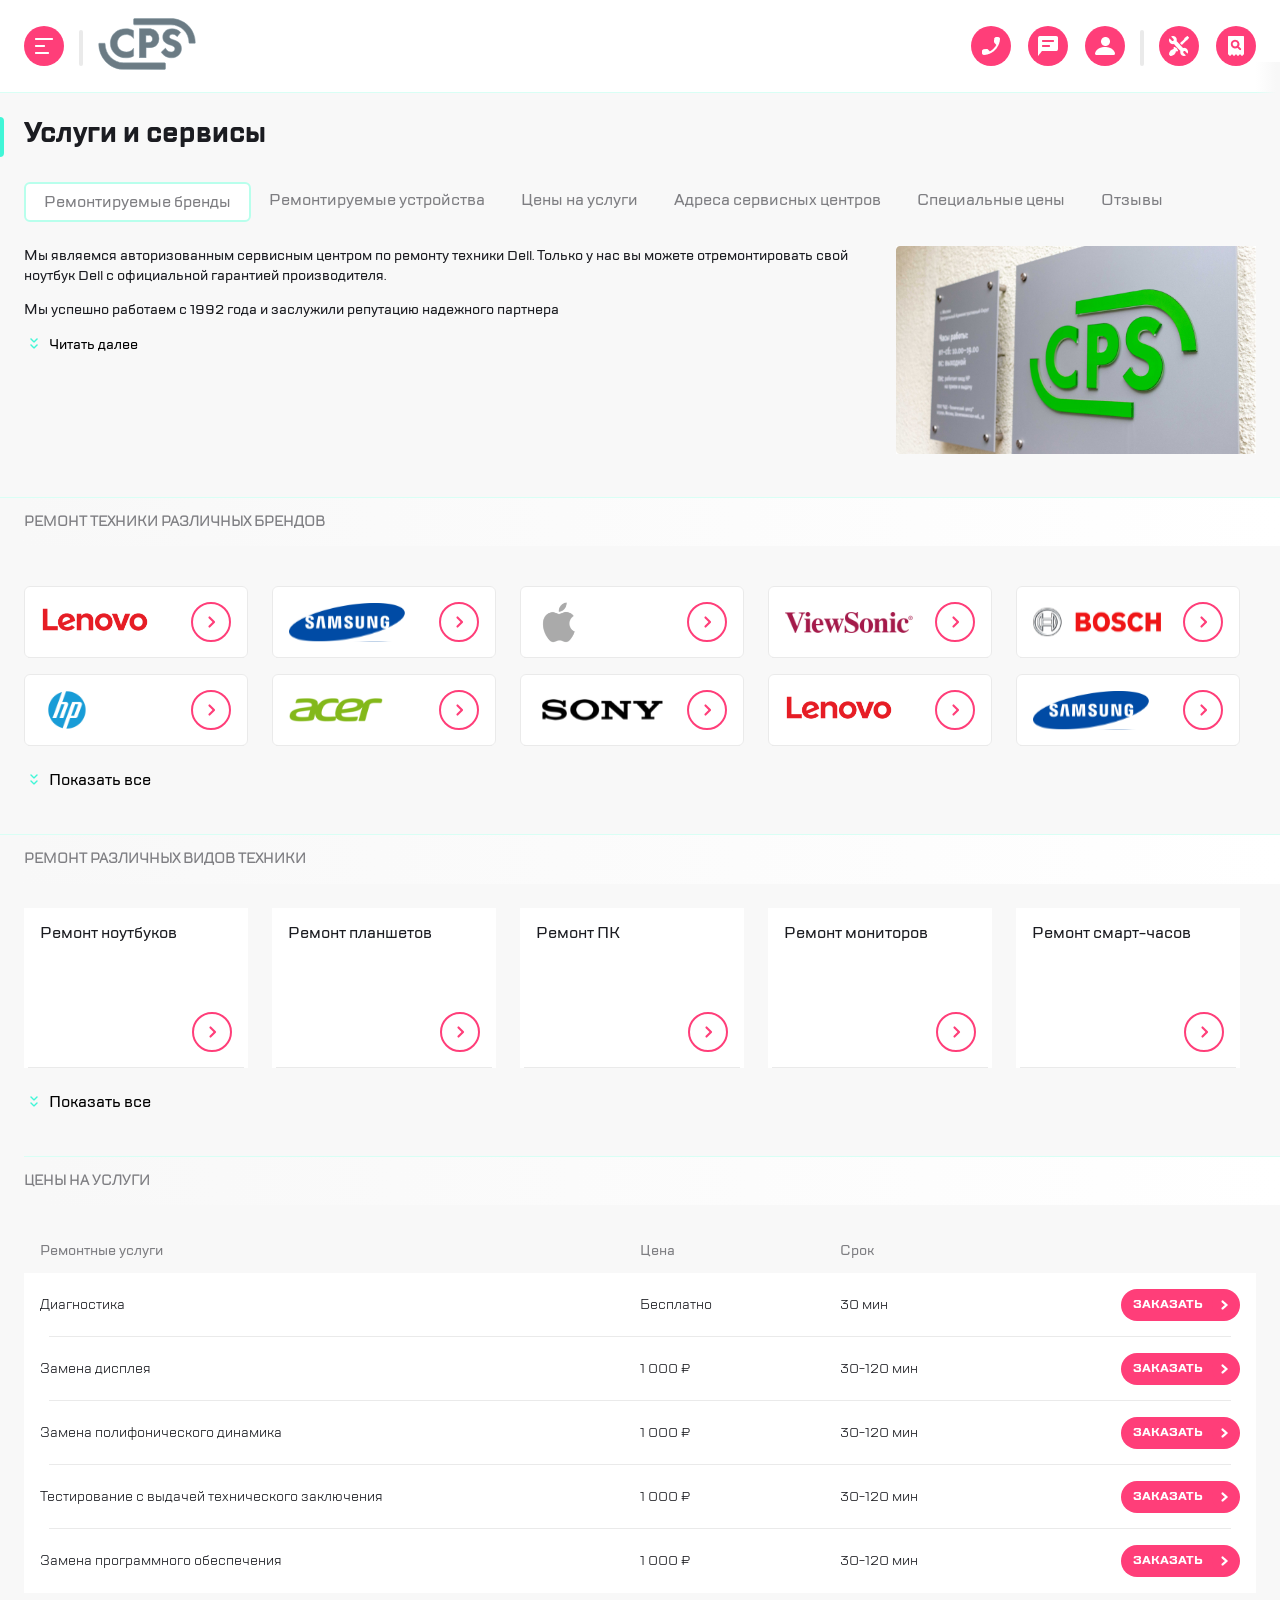
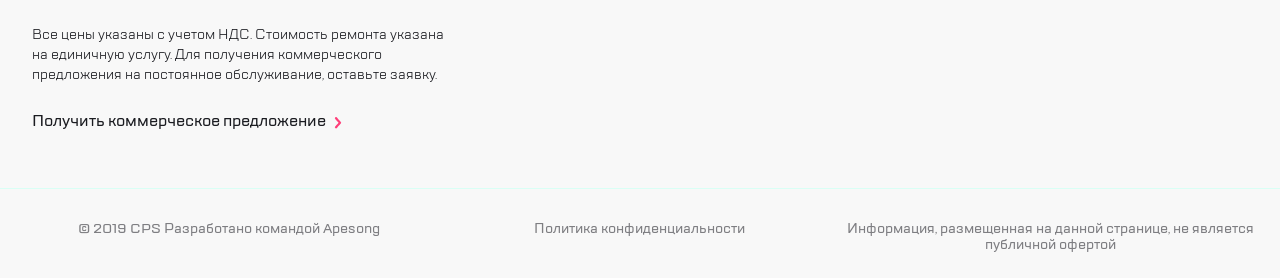
==== commit 8f26178a: "Add files via upload" ====
--- a/index.html
+++ b/index.html
@@ -1 +1 @@
-<!DOCTYPE html><html lang="ru"><head><meta charset="UTF-8"><meta http-equiv="X-UA-Compatible" content="IE=edge"><meta name="viewport" content="width=device-width,initial-scale=1"><title>Document</title><script defer="defer" src="./js/489.890ad4d333d0e3aa5c46.js"></script><script defer="defer" src="./js/main.42d9c11411fa519ab8d7.js"></script><link href="./css/main.35d26a21c146866d57e7.css" rel="stylesheet"></head><body class="body"><div class="body__container container"><div class="container__inner"><header class="body__header header"><div class="header__menu menu"><div class="menu__menu-logo"><div class="menu__menu-burger"><button class="menu__burger-btn burger-btn"></button></div><div class="menu__logo logo"><img class="logo__img" src="img/logo.8988ae4be0a7f98a8573.svg" alt="логотип"></div></div><div class="menu__menu-buttons menu-buttons"><div class="menu-buttons__list buttons-list"><button class="buttons-list__btn btn__call" type="button"><img src="img/icon_tel.ba70555e52604c4cbb44.png" alt="кнопка позвонить" class="buttons-list__img"></button> <button class="buttons-list__btn btn__message" type="button"><img src="img/icon_chat.4b0c157c2b128580822a.png" alt="кнопка написать" class="buttons-list__img"></button> <button class="buttons-list__btn" type="button"><img src="img/icon_profile.da5fbfb88e8b075bd3d4.png" alt="кнопка профиль" class="buttons-list__img"></button></div><ul class="menu-buttons__list-main buttons-list"><li class="buttons-list__item"><label class="buttons-list__wrapper"><span class="buttons-list__descr">Оставить заявку</span> <a class="buttons-list__btn buttons-list__bth-header" href="#"><img src="img/icon_repair.08526778bfa3e4a9abc9.png" alt="кнопка оставить заявку" class="buttons-list__img"></a></label></li><li class="buttons-list__item"><label class="buttons-list__wrapper"><span class="buttons-list__descr">Статус ремонта</span> <a class="buttons-list__btn buttons-list__bth-header" href="#"><img src="img/icon_search.8d843bf86243bfd59680.png" alt="кнопка статус ремонта" class="buttons-list__img"></a></label></li></ul></div></div><div class="header__title title"><h1 class="title__text">Услуги и сервисы</h1></div></header><nav class="body__nav nav"><ul class="nav__list"><li class="nav__list-item"><a class="nav__list-item-link" href="#">Ремонтируемые бренды</a></li><li class="nav__list-item"><a class="nav__list-item-link" href="#">Ремонтируемые устройства</a></li><li class="nav__list-item"><a class="nav__list-item-link" href="#">Цены на услуги</a></li><li class="nav__list-item"><a class="nav__list-item-link" href="#">Адреса сервисных центров</a></li><li class="nav__list-item"><a class="nav__list-item-link" href="#">Специальные цены</a></li><li class="nav__list-item"><a class="nav__list-item-link" href="#">Отзывы</a></li></ul></nav><main class="body__main main"><article class="main__article article"><div class="article__wrapper"><div class="article__inner-text"><p class="article__text">Мы являемся авторизованным сервисным центром по ремонту техники Dell. Только у нас вы можете отремонтировать свой ноутбук Dell с официальной гарантией производителя.</p><p class="article__text">Мы успешно работаем с 1992 года и заслужили репутацию надежного партнера <span class="article__text">, что подтверждает большое количество постоянных клиентов. Мы гордимся тем, что к нам обращаются по рекомендациям и, в свою очередь, советуют нас родным и близким.</span></p><p class="article__text article__text-desktop">Далеко-далеко за словесными, горами в стране гласных и согласных живут рыбные тексты. Однажды жизни залетают знаках одна она ты, страну собрал над моей путь текстами своего, даже речью предупреждал меня снова пояс!</p></div><button class="article__article-button article-button" href="#"><img class="article-button__icon" src="img/arrow.41dac45e38340811681a.png" alt="читать далее"> <span class="article-button__text">Читать далее</span></button></div><img class="article__img" src="img/bg.45e8981ec4e3c554f583.jpg" alt="Фото таблички на входе в компанию"></article><section class="main__link-brend link-brend"><h2 class="link-brend__header subheader">Ремонт техники различных брендов</h2><div class="link-brend__swiper-container swiper-container swiper-link"><div class="swiper-container__swiper-wrapper swiper-wrapper swiper-wrapper--hidden"><div class="swiper-wrapper__swiper-slide swiper-slide"><a href="#" class="swiper-slide__brend-link"><img src="img/lenovo.1e513a36e7cf99c71fdd.svg" alt="Леново" class="swiper-slide__brend-img"></a></div><div class="swiper-wrapper__swiper-slide swiper-slide"><a href="#" class="swiper-slide__brend-link"><img src="img/samsung.fea0b53c03720569a9ce.svg" alt="Самсунг" class="swiper-slide__brend-img"></a></div><div class="swiper-wrapper__swiper-slide swiper-slide"><a href="#" class="swiper-slide__brend-link"><img src="img/apple.29b62369ef8d5fa39cae.svg" alt="Эппл" class="swiper-slide__brend-img"></a></div><div class="swiper-wrapper__swiper-slide swiper-slide"><a href="#" class="swiper-slide__brend-link"><img src="img/viewsonic.41ed4086b78d347ac47b.svg" alt="Вьюсоник" class="swiper-slide__brend-img"></a></div><div class="swiper-wrapper__swiper-slide swiper-slide"><a href="#" class="swiper-slide__brend-link"><img src="img/bosh.5addb0eb95c9d51a94c1.svg" alt="бош" class="swiper-slide__brend-img"></a></div><div class="swiper-wrapper__swiper-slide swiper-slide"><a href="#" class="swiper-slide__brend-link"><img src="img/hp.113b7f84d3691fa81572.svg" alt="эйчпи" class="swiper-slide__brend-img"></a></div><div class="swiper-wrapper__swiper-slide swiper-slide"><a href="#" class="swiper-slide__brend-link"><img src="img/acer.11bfc296d185693bc12c.svg" alt="асэр" class="swiper-slide__brend-img"></a></div><div class="swiper-wrapper__swiper-slide swiper-slide"><a href="#" class="swiper-slide__brend-link"><img src="img/sony.0101c526fb19afd25339.svg" alt="сони" class="swiper-slide__brend-img"></a></div><div class="swiper-wrapper__swiper-slide swiper-slide"><a href="#" class="swiper-slide__brend-link"><img src="img/lenovo.1e513a36e7cf99c71fdd.svg" alt="Леново" class="swiper-slide__brend-img"></a></div><div class="swiper-wrapper__swiper-slide swiper-slide"><a href="#" class="swiper-slide__brend-link"><img src="img/samsung.fea0b53c03720569a9ce.svg" alt="самсунг" class="swiper-slide__brend-img"></a></div><div class="swiper-wrapper__swiper-slide swiper-slide"><a href="#" class="swiper-slide__brend-link"><img src="img/apple.29b62369ef8d5fa39cae.svg" alt="эппл" class="swiper-slide__brend-img"></a></div></div><div class="swiper-wrapper__swiper-pagination swiper-pagination"></div></div><div class="link-brend__button-show button-show"><button type="button" class="button-show__btn"><img src="img/arrow.22f5bb1c39eae9dce5c4.svg" alt="стрелочки" class="button-show__arrow"> <span class="button-show__text">Показать все</span></button></div></section><section class="main__link-service link-service"><h2 class="link-service__header subheader">Ремонт различных видов техники</h2><div class="link-service__swiper-container swiper-container swiper-link"><div class="swiper-container__swiper-wrapper swiper-wrapper swiper-wrapper--hidden"><div class="swiper-wrapper__swiper-slide swiper-slide"><a href="#" class="swiper-slide__link-service-slide">Ремонт ноутбуков</a></div><div class="swiper-wrapper__swiper-slide swiper-slide"><a href="#" class="swiper-slide__link-service-slide">Ремонт планшетов</a></div><div class="swiper-wrapper__swiper-slide swiper-slide"><a href="#" class="swiper-slide__link-service-slide">Ремонт ПК</a></div><div class="swiper-wrapper__swiper-slide swiper-slide"><a href="#" class="swiper-slide__link-service-slide">Ремонт мониторов</a></div><div class="swiper-wrapper__swiper-slide swiper-slide"><a href="#" class="swiper-slide__link-service-slide">Ремонт смарт-часов</a></div><div class="swiper-wrapper__swiper-slide swiper-slide"><a href="#" class="swiper-slide__link-service-slide">Ремонт телефонов</a></div><div class="swiper-wrapper__swiper-slide swiper-slide"><a href="#" class="swiper-slide__link-service-slide">Ремонт моноблоков</a></div></div><div class="swiper-wrapper__swiper-pagination swiper-pagination"></div><div class="link-service__button-show button-show"><button type="button" class="button-show__btn"><img src="img/arrow.22f5bb1c39eae9dce5c4.svg" alt="стрелочки" class="button-show__arrow"> <span class="button-show__text">Показать все</span></button></div></div></section><section class="main__price price"><h2 class="price__price-header subheader">цены на услуги</h2><div class="price__subheader-price subheader-price"><p class="subheader-price_text">Ремонтные услуги</p><p class="subheader-price_text">Цена</p><p class="subheader-price_text">Срок</p></div><div class="price__swiper-container swiper-container"><div class="swiper-container__swiper-wrapper swiper-wrapper swiper-wrapper-price"><div class="swiper-wrapper__swiper-slide swiper-slide swiper-slide__price-item"><div class="price-item__inner"><span class="price-item__subheader">Ремонтные услуги</span><p class="price-item__text">Диагностика</p></div><div class="price-item__inner"><span class="price-item__subheader">Цена</span><p class="price-item__text">Бесплатно</p></div><div class="price-item__inner"><div><span class="price-item__subheader">Срок</span><p class="price-item__text">30 мин</p></div><button class="price-item__btn" type="button">Заказать</button></div></div><div class="swiper-wrapper__swiper-slide swiper-slide swiper-slide__price-item"><div class="price-item__inner"><span class="price-item__subheader">Ремонтные услуги</span><p class="price-item__text">Замена дисплея</p></div><div class="price-item__inner"><span class="price-item__subheader">Цена</span><p class="price-item__text">1 000 ₽</p></div><div class="price-item__inner"><div><span class="price-item__subheader">Срок</span><p class="price-item__text">30-120 мин</p></div><button class="price-item__btn" type="button">Заказать</button></div></div><div class="swiper-wrapper__swiper-slide swiper-slide swiper-slide__price-item"><div class="price-item__inner"><span class="price-item__subheader">Ремонтные услуги</span><p class="price-item__text">Замена полифонического динамика</p></div><div class="price-item__inner"><span class="price-item__subheader">Цена</span><p class="price-item__text">1 000 ₽</p></div><div class="price-item__inner"><div><span class="price-item__subheader">Срок</span><p class="price-item__text">30-120 мин</p></div><button class="price-item__btn" type="button">Заказать</button></div></div><div class="swiper-wrapper__swiper-slide swiper-slide swiper-slide__price-item"><div class="price-item__inner"><span class="price-item__subheader">Ремонтные услуги</span><p class="price-item__text">Тестирование с выдачей технического заключения</p></div><div class="price-item__inner"><span class="price-item__subheader">Цена</span><p class="price-item__text">1 000 ₽</p></div><div class="price-item__inner"><div><span class="price-item__subheader">Срок</span><p class="price-item__text">30-120 мин</p></div><button class="price-item__btn" type="button">Заказать</button></div></div><div class="swiper-wrapper__swiper-slide swiper-slide swiper-slide__price-item"><div class="price-item__inner"><span class="price-item__subheader">Ремонтные услуги</span><p class="price-item__text">Замена программного обеспечения</p></div><div class="price-item__inner"><span class="price-item__subheader">Цена</span><p class="price-item__text">1 000 ₽</p></div><div class="price-item__inner"><div><span class="price-item__subheader">Срок</span><p class="price-item__text">30-120 мин</p></div><button class="price-item__btn" type="button">Заказать</button></div></div></div><div class="swiper-wrapper__swiper-pagination swiper-pagination"></div></div><p class="price__subtext">Все цены указаны с учетом НДС. Стоимость ремонта указана на единичную услугу. Для получения коммерческого предложения на постоянное обслуживание, оставьте заявку.</p><a href="#" class="price__link"><span class="price__link-text">Получить коммерческое предложение</span></a></section></main><footer class="body__footer footer"><p class="footer__text">© 2019 CPS Разработано командой Apesong</p><a href="" class="footer__link">Политика конфиденциальности</a><p class="footer__text">Информация, размещенная на данной странице, не является публичной офертой</p></footer></div><article class="body__left-menu left-menu"><div class="left-menu__container"><header class="left-menu__header"><button class="left-menu__button-close button-close" type="button"></button> <a class="left-menu__logo logo" href="#"><img class="logo__img" src="img/logo.8988ae4be0a7f98a8573.svg" alt="логотип"> </a><button class="left-menu__button-search button-search" type="button"></button></header><ul class="left-menu__left-nav-list left-nav-list"><li class="left-nav-list__item"><a class="left-nav-list__link" href="#">Ремонт техники</a></li><li class="left-nav-list__item"><a class="left-nav-list__link" href="#">Услуги и сервисы</a></li><li class="left-nav-list__item"><a class="left-nav-list__link" href="#">Корпоративным клиентам</a></li><li class="left-nav-list__item"><a class="left-nav-list__link" href="#">Продавцам техники</a></li><li class="left-nav-list__item"><a class="left-nav-list__link" href="#">Партнерам</a></li><li class="left-nav-list__item"><a class="left-nav-list__link" href="#">Производителям</a></li><li class="left-nav-list__item"><a class="left-nav-list__link" href="#">Наши сервисные центры</a></li><li class="left-nav-list__item"><a class="left-nav-list__link" href="#">Контакты</a></li></ul><footer class="left-menu__footer left-menu-footer"><div class="left-menu-footer__contacts contacts"><div class="contacts__buttons-list buttons-list"><button class="buttons-list__btn buttons-list__btn-left-menu btn__call" type="button"><img src="img/icon_tel.ba70555e52604c4cbb44.png" alt="кнопка позвонить" class="buttons-list__img"></button> <button class="buttons-list__btn buttons-list__btn-left-menu btn__message" type="button"><img src="img/icon_chat.4b0c157c2b128580822a.png" alt="кнопка написать" class="buttons-list__img"></button> <button class="buttons-list__btn buttons-list__btn-left-menu" href="#"><img src="img/icon_profile.da5fbfb88e8b075bd3d4.png" alt="кнопка профиль" class="buttons-list__img"></button></div><a class="contacts__mail" href="mailto:mail@cps.com">mail@cps.com</a> <a class="contacts__tel" href="tel:88008908900">8 800 890 8900</a></div><ul class="left-menu-footer__lang-list lang-list"><li class="lang-list__item"><a class="lang-list__link lang-list__link--active" href="#">ru</a></li><li class="lang-list__item"><a class="lang-list__link" href="#">en</a></li><li class="lang-list__item"><a class="lang-list__link" href="#">ch</a></li></ul></footer></div></article><article class="body__feedback feedback feedback__message"><button class="feedback__button-close button-close"></button><form class="feedback__feedback-form feedback-form"><h1 class="feedback__header">Обратная связь</h1><input type="text" class="feedback-form__input" placeholder="Имя" required> <input type="tel" class="feedback-form__input" placeholder="Телефон" pattern="[+]{1}[0-9]{10}" required> <input type="mail" class="feedback-form__input" placeholder="Электронная почта" required pattern="([A-z0-9_.-]{1,})@([A-z0-9_.-]{1,}).([A-z]{2,8})"> <textarea class="feedback-form__input input__textarea" placeholder="Сообщение" rows="5" required></textarea><p class="feedback__text">Нажимая “отправить”, вы даете согласие на <a class="feedback__text-link">обработку персональных данных</a> и соглашаетесь с нашей <a class="feedback__text-link">политикой конфиденциальности</a></p><button class="feedback__button" type="submit">отправить</button></form></article><article class="body__feedback feedback feedback__call"><button class="feedback__button-close button-close"></button><form action="" class="feedback__feedback-form feedback-form"><h1 class="feedback__header">Заказать звонок</h1><input type="tel" class="feedback-form__input" placeholder="Телефон" required pattern="[+]{1}[0-9]{10}"><p class="feedback__text">Нажимая “отправить”, вы даете согласие на <a class="feedback__text-link">обработку персональных данных</a> и соглашаетесь с нашей <a class="feedback__text-link">политикой конфиденциальности</a></p><button class="feedback__button" type="submit">отправить</button></form></article><div class="body__overlay"></div><script src="5594ebed50c9e7ebc647.js"></script></div></body></html>+<!DOCTYPE html><html lang="ru"><head><meta charset="UTF-8"><meta http-equiv="X-UA-Compatible" content="IE=edge"><meta name="viewport" content="width=device-width,initial-scale=1"><title>Document</title><script defer="defer" src="./js/489.890ad4d333d0e3aa5c46.js"></script><script defer="defer" src="./js/main.8deb8207dabf06914242.js"></script><link href="./css/main.35d26a21c146866d57e7.css" rel="stylesheet"></head><body class="body"><div class="body__container container"><div class="container__inner"><header class="body__header header"><div class="header__menu menu"><div class="menu__menu-logo"><div class="menu__menu-burger"><button class="menu__burger-btn burger-btn"></button></div><div class="menu__logo logo"><img class="logo__img" src="img/logo.8988ae4be0a7f98a8573.svg" alt="логотип"></div></div><div class="menu__menu-buttons menu-buttons"><div class="menu-buttons__list buttons-list"><button class="buttons-list__btn btn__call" type="button"><img src="img/icon_tel.ba70555e52604c4cbb44.png" alt="кнопка позвонить" class="buttons-list__img"></button> <button class="buttons-list__btn btn__message" type="button"><img src="img/icon_chat.4b0c157c2b128580822a.png" alt="кнопка написать" class="buttons-list__img"></button> <button class="buttons-list__btn" type="button"><img src="img/icon_profile.da5fbfb88e8b075bd3d4.png" alt="кнопка профиль" class="buttons-list__img"></button></div><ul class="menu-buttons__list-main buttons-list"><li class="buttons-list__item"><label class="buttons-list__wrapper"><span class="buttons-list__descr">Оставить заявку</span> <a class="buttons-list__btn buttons-list__bth-header" href="#"><img src="img/icon_repair.08526778bfa3e4a9abc9.png" alt="кнопка оставить заявку" class="buttons-list__img"></a></label></li><li class="buttons-list__item"><label class="buttons-list__wrapper"><span class="buttons-list__descr">Статус ремонта</span> <a class="buttons-list__btn buttons-list__bth-header" href="#"><img src="img/icon_search.8d843bf86243bfd59680.png" alt="кнопка статус ремонта" class="buttons-list__img"></a></label></li></ul></div></div><div class="header__title title"><h1 class="title__text">Услуги и сервисы</h1></div></header><nav class="body__nav nav"><ul class="nav__list"><li class="nav__list-item"><a class="nav__list-item-link" href="#">Ремонтируемые бренды</a></li><li class="nav__list-item"><a class="nav__list-item-link" href="#">Ремонтируемые устройства</a></li><li class="nav__list-item"><a class="nav__list-item-link" href="#">Цены на услуги</a></li><li class="nav__list-item"><a class="nav__list-item-link" href="#">Адреса сервисных центров</a></li><li class="nav__list-item"><a class="nav__list-item-link" href="#">Специальные цены</a></li><li class="nav__list-item"><a class="nav__list-item-link" href="#">Отзывы</a></li></ul></nav><main class="body__main main"><article class="main__article article"><div class="article__wrapper"><div class="article__inner-text"><p class="article__text">Мы являемся авторизованным сервисным центром по ремонту техники Dell. Только у нас вы можете отремонтировать свой ноутбук Dell с официальной гарантией производителя.</p><p class="article__text">Мы успешно работаем с 1992 года и заслужили репутацию надежного партнера <span class="article__text">, что подтверждает большое количество постоянных клиентов. Мы гордимся тем, что к нам обращаются по рекомендациям и, в свою очередь, советуют нас родным и близким.</span></p><p class="article__text article__text-desktop">Далеко-далеко за словесными, горами в стране гласных и согласных живут рыбные тексты. Однажды жизни залетают знаках одна она ты, страну собрал над моей путь текстами своего, даже речью предупреждал меня снова пояс!</p></div><button class="article__article-button article-button" href="#"><img class="article-button__icon" src="img/arrow.41dac45e38340811681a.png" alt="читать далее"> <span class="article-button__text">Читать далее</span></button></div><img class="article__img" src="img/bg.45e8981ec4e3c554f583.jpg" alt="Фото таблички на входе в компанию"></article><section class="main__link-brend link-brend"><h2 class="link-brend__header subheader">Ремонт техники различных брендов</h2><div class="link-brend__swiper-container swiper-container swiper-link"><div class="swiper-container__swiper-wrapper swiper-wrapper swiper-wrapper--hidden"><div class="swiper-wrapper__swiper-slide swiper-slide"><a href="#" class="swiper-slide__brend-link"><img src="img/lenovo.1e513a36e7cf99c71fdd.svg" alt="Леново" class="swiper-slide__brend-img"></a></div><div class="swiper-wrapper__swiper-slide swiper-slide"><a href="#" class="swiper-slide__brend-link"><img src="img/samsung.fea0b53c03720569a9ce.svg" alt="Самсунг" class="swiper-slide__brend-img"></a></div><div class="swiper-wrapper__swiper-slide swiper-slide"><a href="#" class="swiper-slide__brend-link"><img src="img/apple.29b62369ef8d5fa39cae.svg" alt="Эппл" class="swiper-slide__brend-img"></a></div><div class="swiper-wrapper__swiper-slide swiper-slide"><a href="#" class="swiper-slide__brend-link"><img src="img/viewsonic.41ed4086b78d347ac47b.svg" alt="Вьюсоник" class="swiper-slide__brend-img"></a></div><div class="swiper-wrapper__swiper-slide swiper-slide"><a href="#" class="swiper-slide__brend-link"><img src="img/bosh.5addb0eb95c9d51a94c1.svg" alt="бош" class="swiper-slide__brend-img"></a></div><div class="swiper-wrapper__swiper-slide swiper-slide"><a href="#" class="swiper-slide__brend-link"><img src="img/hp.113b7f84d3691fa81572.svg" alt="эйчпи" class="swiper-slide__brend-img"></a></div><div class="swiper-wrapper__swiper-slide swiper-slide"><a href="#" class="swiper-slide__brend-link"><img src="img/acer.11bfc296d185693bc12c.svg" alt="асэр" class="swiper-slide__brend-img"></a></div><div class="swiper-wrapper__swiper-slide swiper-slide"><a href="#" class="swiper-slide__brend-link"><img src="img/sony.0101c526fb19afd25339.svg" alt="сони" class="swiper-slide__brend-img"></a></div><div class="swiper-wrapper__swiper-slide swiper-slide"><a href="#" class="swiper-slide__brend-link"><img src="img/lenovo.1e513a36e7cf99c71fdd.svg" alt="Леново" class="swiper-slide__brend-img"></a></div><div class="swiper-wrapper__swiper-slide swiper-slide"><a href="#" class="swiper-slide__brend-link"><img src="img/samsung.fea0b53c03720569a9ce.svg" alt="самсунг" class="swiper-slide__brend-img"></a></div><div class="swiper-wrapper__swiper-slide swiper-slide"><a href="#" class="swiper-slide__brend-link"><img src="img/apple.29b62369ef8d5fa39cae.svg" alt="эппл" class="swiper-slide__brend-img"></a></div></div><div class="swiper-wrapper__swiper-pagination swiper-pagination"></div></div><div class="link-brend__button-show button-show"><button type="button" class="button-show__btn"><img src="img/arrow.22f5bb1c39eae9dce5c4.svg" alt="стрелочки" class="button-show__arrow"> <span class="button-show__text">Показать все</span></button></div></section><section class="main__link-service link-service"><h2 class="link-service__header subheader">Ремонт различных видов техники</h2><div class="link-service__swiper-container swiper-container swiper-link"><div class="swiper-container__swiper-wrapper swiper-wrapper swiper-wrapper--hidden"><div class="swiper-wrapper__swiper-slide swiper-slide"><a href="#" class="swiper-slide__link-service-slide">Ремонт ноутбуков</a></div><div class="swiper-wrapper__swiper-slide swiper-slide"><a href="#" class="swiper-slide__link-service-slide">Ремонт планшетов</a></div><div class="swiper-wrapper__swiper-slide swiper-slide"><a href="#" class="swiper-slide__link-service-slide">Ремонт ПК</a></div><div class="swiper-wrapper__swiper-slide swiper-slide"><a href="#" class="swiper-slide__link-service-slide">Ремонт мониторов</a></div><div class="swiper-wrapper__swiper-slide swiper-slide"><a href="#" class="swiper-slide__link-service-slide">Ремонт смарт-часов</a></div><div class="swiper-wrapper__swiper-slide swiper-slide"><a href="#" class="swiper-slide__link-service-slide">Ремонт телефонов</a></div><div class="swiper-wrapper__swiper-slide swiper-slide"><a href="#" class="swiper-slide__link-service-slide">Ремонт моноблоков</a></div></div><div class="swiper-wrapper__swiper-pagination swiper-pagination"></div><div class="link-service__button-show button-show"><button type="button" class="button-show__btn"><img src="img/arrow.22f5bb1c39eae9dce5c4.svg" alt="стрелочки" class="button-show__arrow"> <span class="button-show__text">Показать все</span></button></div></div></section><section class="main__price price"><h2 class="price__price-header subheader">цены на услуги</h2><div class="price__subheader-price subheader-price"><p class="subheader-price_text">Ремонтные услуги</p><p class="subheader-price_text">Цена</p><p class="subheader-price_text">Срок</p></div><div class="price__swiper-container swiper-container"><div class="swiper-container__swiper-wrapper swiper-wrapper swiper-wrapper-price"><div class="swiper-wrapper__swiper-slide swiper-slide swiper-slide__price-item"><div class="price-item__inner"><span class="price-item__subheader">Ремонтные услуги</span><p class="price-item__text">Диагностика</p></div><div class="price-item__inner"><span class="price-item__subheader">Цена</span><p class="price-item__text">Бесплатно</p></div><div class="price-item__inner"><div><span class="price-item__subheader">Срок</span><p class="price-item__text">30 мин</p></div><button class="price-item__btn" type="button">Заказать</button></div></div><div class="swiper-wrapper__swiper-slide swiper-slide swiper-slide__price-item"><div class="price-item__inner"><span class="price-item__subheader">Ремонтные услуги</span><p class="price-item__text">Замена дисплея</p></div><div class="price-item__inner"><span class="price-item__subheader">Цена</span><p class="price-item__text">1 000 ₽</p></div><div class="price-item__inner"><div><span class="price-item__subheader">Срок</span><p class="price-item__text">30-120 мин</p></div><button class="price-item__btn" type="button">Заказать</button></div></div><div class="swiper-wrapper__swiper-slide swiper-slide swiper-slide__price-item"><div class="price-item__inner"><span class="price-item__subheader">Ремонтные услуги</span><p class="price-item__text">Замена полифонического динамика</p></div><div class="price-item__inner"><span class="price-item__subheader">Цена</span><p class="price-item__text">1 000 ₽</p></div><div class="price-item__inner"><div><span class="price-item__subheader">Срок</span><p class="price-item__text">30-120 мин</p></div><button class="price-item__btn" type="button">Заказать</button></div></div><div class="swiper-wrapper__swiper-slide swiper-slide swiper-slide__price-item"><div class="price-item__inner"><span class="price-item__subheader">Ремонтные услуги</span><p class="price-item__text">Тестирование с выдачей технического заключения</p></div><div class="price-item__inner"><span class="price-item__subheader">Цена</span><p class="price-item__text">1 000 ₽</p></div><div class="price-item__inner"><div><span class="price-item__subheader">Срок</span><p class="price-item__text">30-120 мин</p></div><button class="price-item__btn" type="button">Заказать</button></div></div><div class="swiper-wrapper__swiper-slide swiper-slide swiper-slide__price-item"><div class="price-item__inner"><span class="price-item__subheader">Ремонтные услуги</span><p class="price-item__text">Замена программного обеспечения</p></div><div class="price-item__inner"><span class="price-item__subheader">Цена</span><p class="price-item__text">1 000 ₽</p></div><div class="price-item__inner"><div><span class="price-item__subheader">Срок</span><p class="price-item__text">30-120 мин</p></div><button class="price-item__btn" type="button">Заказать</button></div></div></div><div class="swiper-wrapper__swiper-pagination swiper-pagination"></div></div><p class="price__subtext">Все цены указаны с учетом НДС. Стоимость ремонта указана на единичную услугу. Для получения коммерческого предложения на постоянное обслуживание, оставьте заявку.</p><a href="#" class="price__link"><span class="price__link-text">Получить коммерческое предложение</span></a></section></main><footer class="body__footer footer"><p class="footer__text">© 2019 CPS Разработано командой Apesong</p><a href="" class="footer__link">Политика конфиденциальности</a><p class="footer__text">Информация, размещенная на данной странице, не является публичной офертой</p></footer></div><article class="body__left-menu left-menu"><div class="left-menu__container"><header class="left-menu__header"><button class="left-menu__button-close button-close" type="button"></button> <a class="left-menu__logo logo" href="#"><img class="logo__img" src="img/logo.8988ae4be0a7f98a8573.svg" alt="логотип"> </a><button class="left-menu__button-search button-search" type="button"></button></header><ul class="left-menu__left-nav-list left-nav-list"><li class="left-nav-list__item"><a class="left-nav-list__link" href="#">Ремонт техники</a></li><li class="left-nav-list__item"><a class="left-nav-list__link" href="#">Услуги и сервисы</a></li><li class="left-nav-list__item"><a class="left-nav-list__link" href="#">Корпоративным клиентам</a></li><li class="left-nav-list__item"><a class="left-nav-list__link" href="#">Продавцам техники</a></li><li class="left-nav-list__item"><a class="left-nav-list__link" href="#">Партнерам</a></li><li class="left-nav-list__item"><a class="left-nav-list__link" href="#">Производителям</a></li><li class="left-nav-list__item"><a class="left-nav-list__link" href="#">Наши сервисные центры</a></li><li class="left-nav-list__item"><a class="left-nav-list__link" href="#">Контакты</a></li></ul><footer class="left-menu__footer left-menu-footer"><div class="left-menu-footer__contacts contacts"><div class="contacts__buttons-list buttons-list"><button class="buttons-list__btn buttons-list__btn-left-menu btn__call" type="button"><img src="img/icon_tel.ba70555e52604c4cbb44.png" alt="кнопка позвонить" class="buttons-list__img"></button> <button class="buttons-list__btn buttons-list__btn-left-menu btn__message" type="button"><img src="img/icon_chat.4b0c157c2b128580822a.png" alt="кнопка написать" class="buttons-list__img"></button> <button class="buttons-list__btn buttons-list__btn-left-menu" href="#"><img src="img/icon_profile.da5fbfb88e8b075bd3d4.png" alt="кнопка профиль" class="buttons-list__img"></button></div><a class="contacts__mail" href="mailto:mail@cps.com">mail@cps.com</a> <a class="contacts__tel" href="tel:88008908900">8 800 890 8900</a></div><ul class="left-menu-footer__lang-list lang-list"><li class="lang-list__item"><a class="lang-list__link lang-list__link--active" href="#">ru</a></li><li class="lang-list__item"><a class="lang-list__link" href="#">en</a></li><li class="lang-list__item"><a class="lang-list__link" href="#">ch</a></li></ul></footer></div></article><article class="body__feedback feedback feedback__message"><button class="feedback__button-close button-close"></button><form class="feedback__feedback-form feedback-form"><h1 class="feedback__header">Обратная связь</h1><input type="text" class="feedback-form__input" placeholder="Имя" required> <input type="tel" class="feedback-form__input" placeholder="Телефон" pattern="[+]{1}[0-9]{10}" required> <input type="mail" class="feedback-form__input" placeholder="Электронная почта" required pattern="([A-z0-9_.-]{1,})@([A-z0-9_.-]{1,}).([A-z]{2,8})"> <textarea class="feedback-form__input input__textarea" placeholder="Сообщение" rows="5" required></textarea><p class="feedback__text">Нажимая “отправить”, вы даете согласие на <a class="feedback__text-link">обработку персональных данных</a> и соглашаетесь с нашей <a class="feedback__text-link">политикой конфиденциальности</a></p><button class="feedback__button" type="submit">отправить</button></form></article><article class="body__feedback feedback feedback__call"><button class="feedback__button-close button-close"></button><form action="" class="feedback__feedback-form feedback-form"><h1 class="feedback__header">Заказать звонок</h1><input type="tel" class="feedback-form__input" placeholder="Телефон" required pattern="[+]{1}[0-9]{10}"><p class="feedback__text">Нажимая “отправить”, вы даете согласие на <a class="feedback__text-link">обработку персональных данных</a> и соглашаетесь с нашей <a class="feedback__text-link">политикой конфиденциальности</a></p><button class="feedback__button" type="submit">отправить</button></form></article><div class="body__overlay"></div><script src="5594ebed50c9e7ebc647.js"></script></div></body></html>
